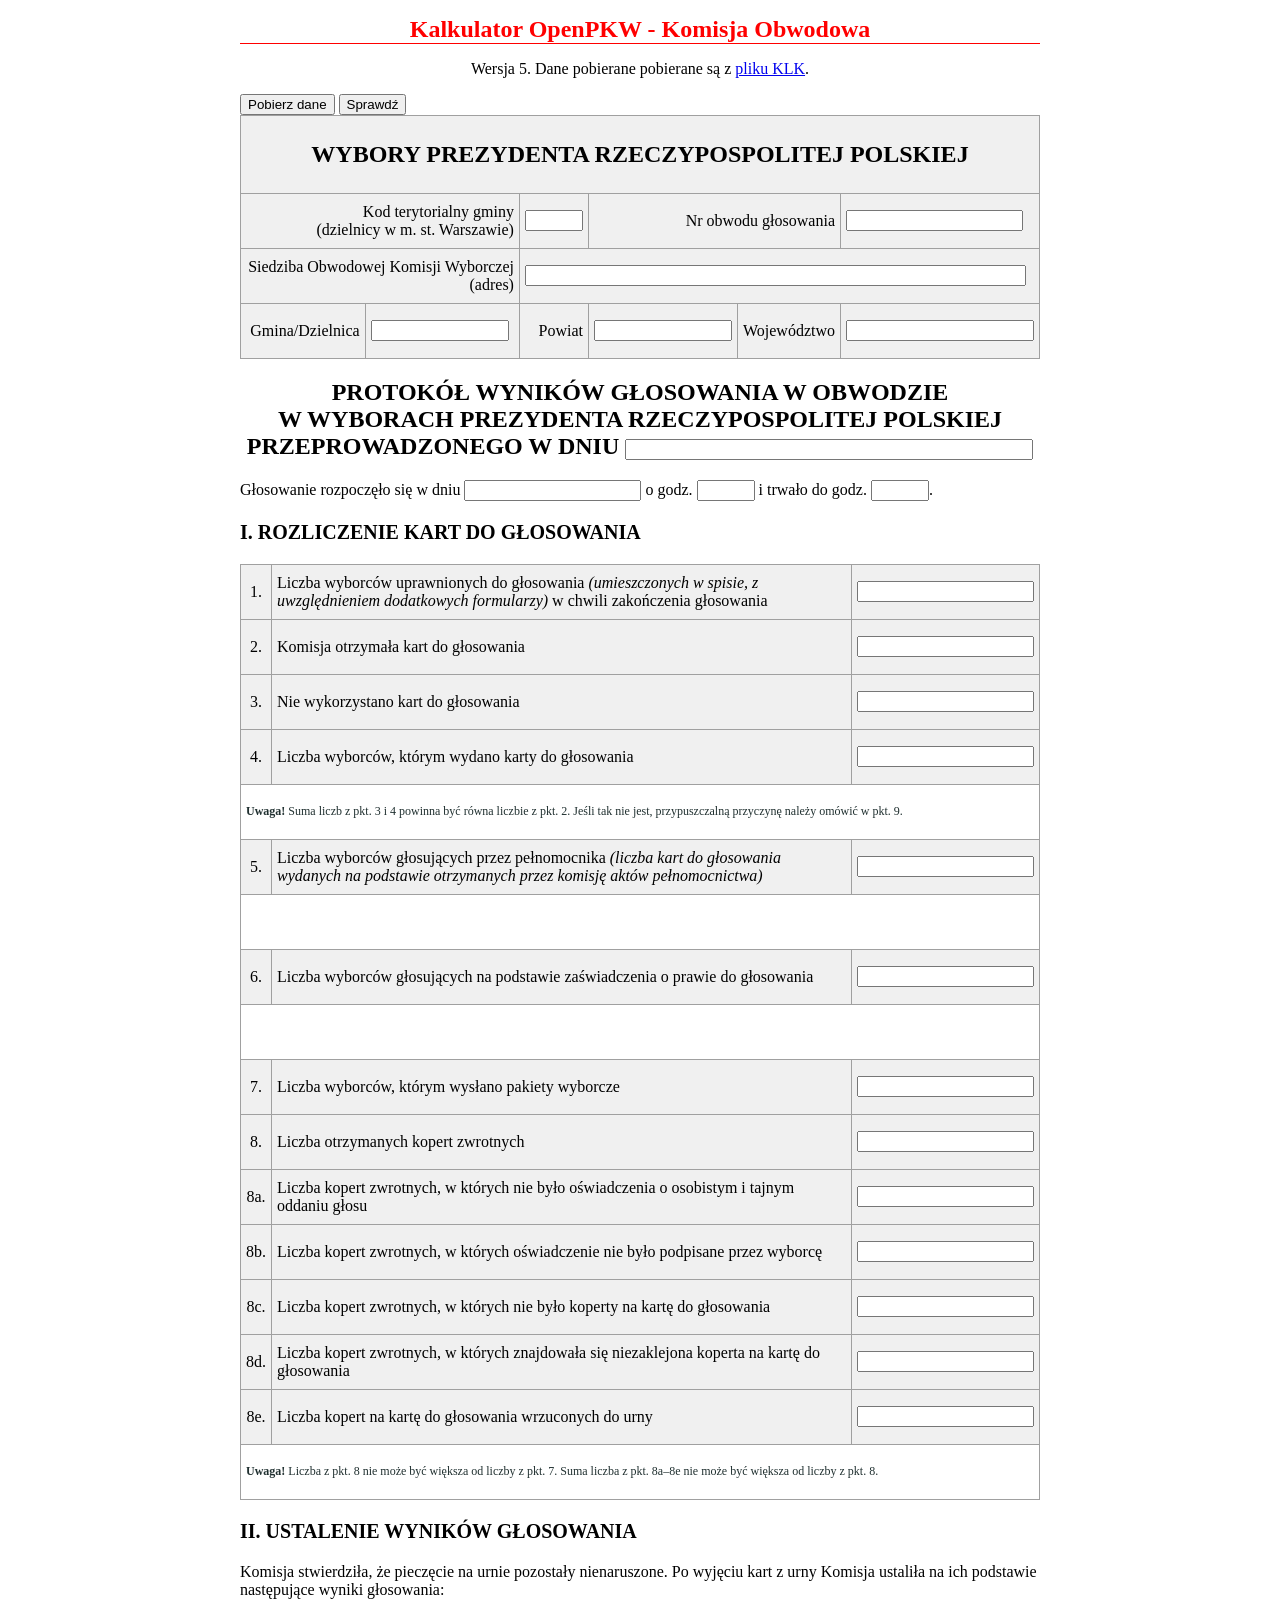
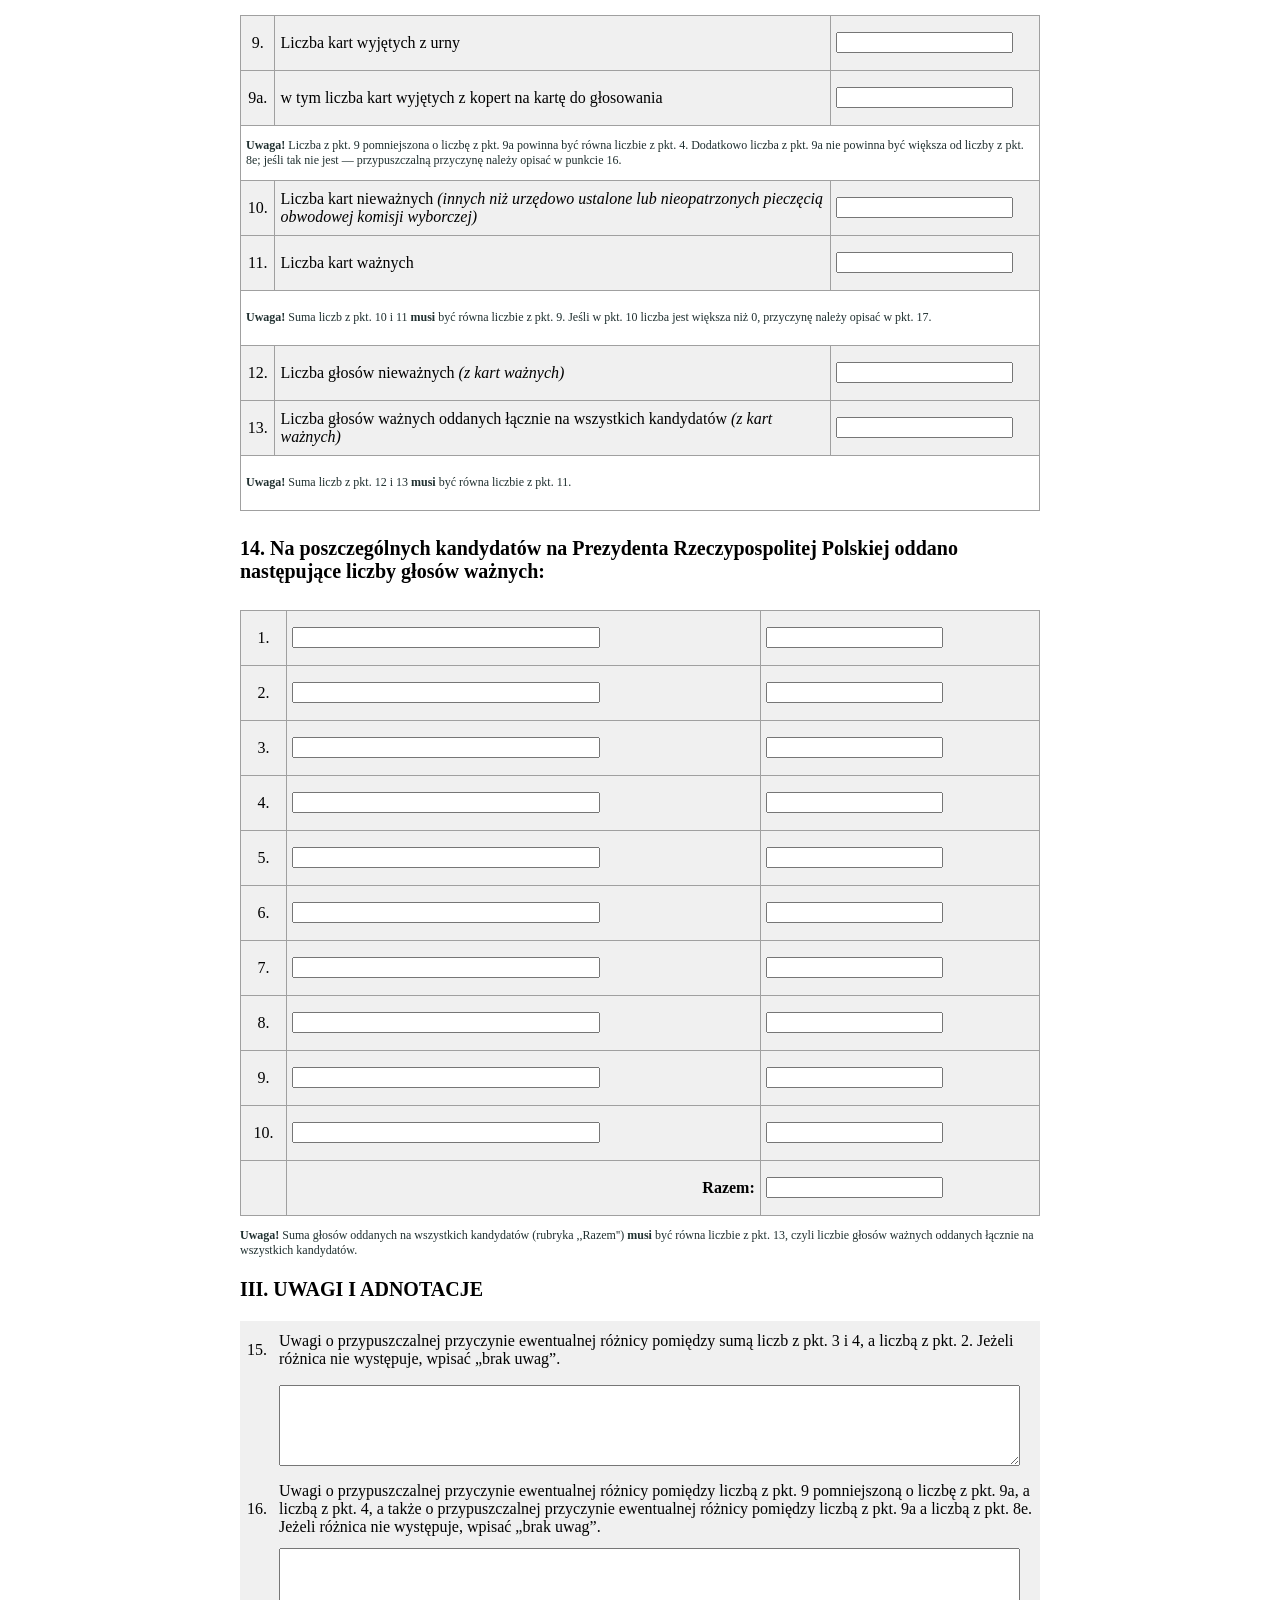
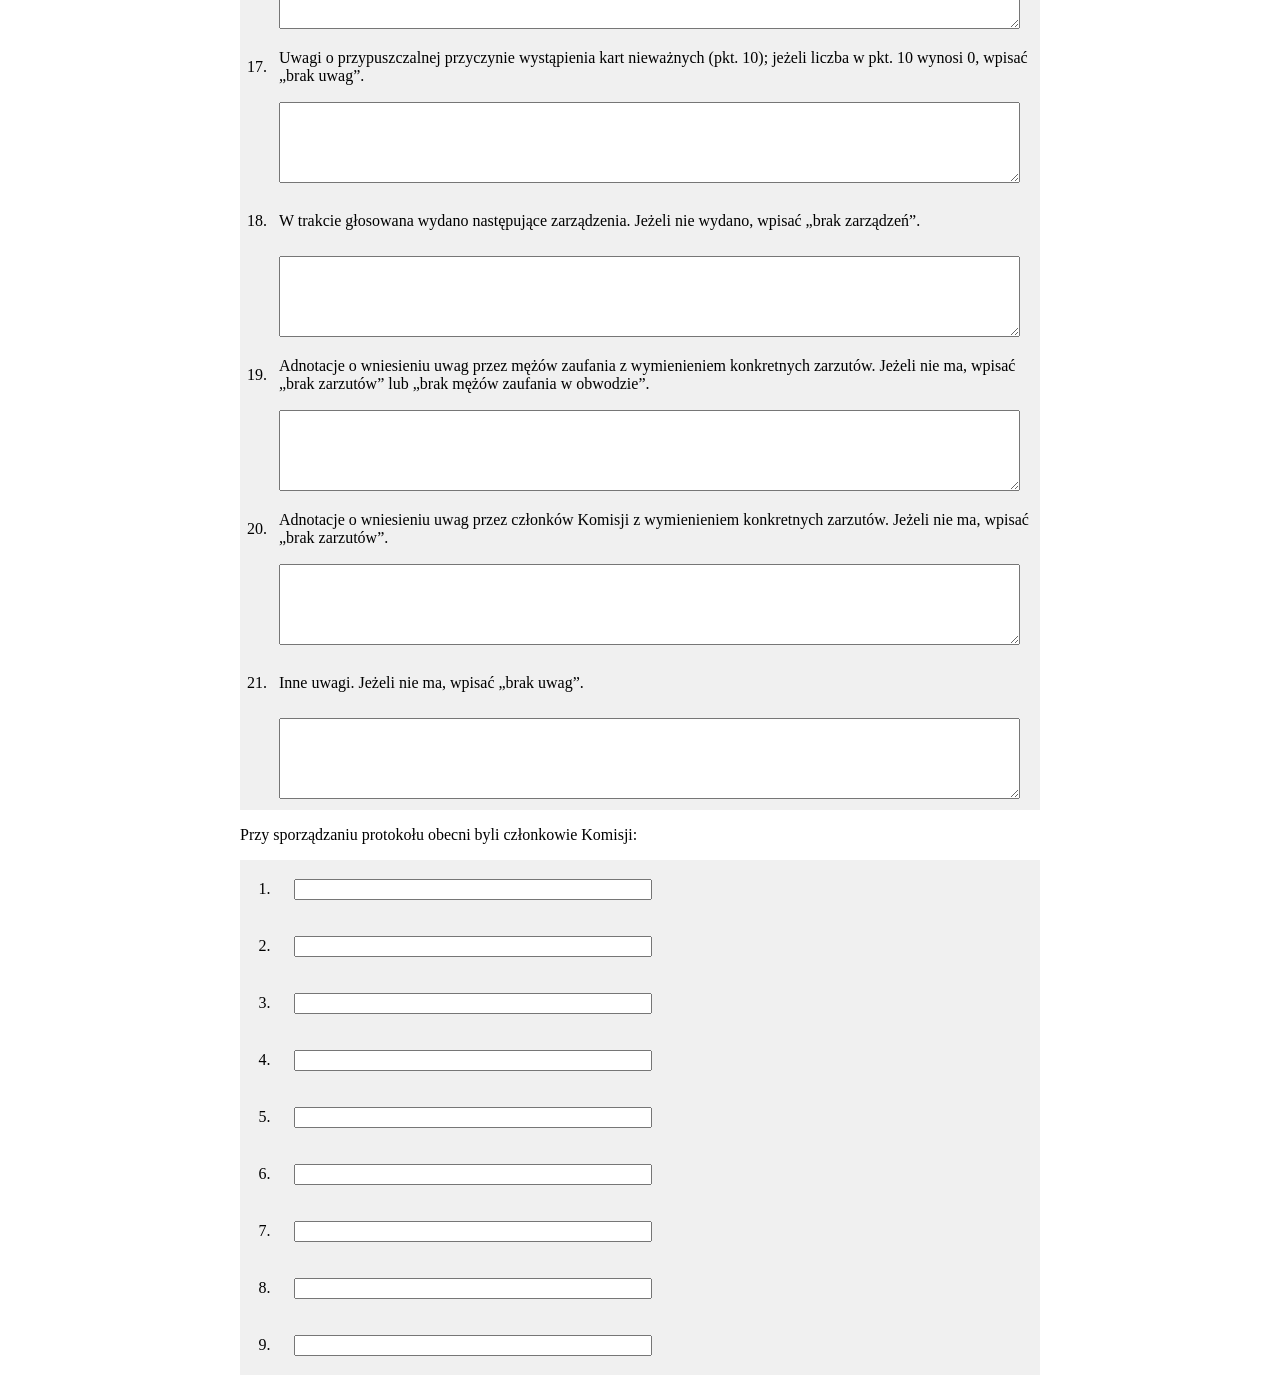
==== poc/src/webapp/src/main/webapp/index.html @ 209ee515 "Nowa wersja formularza, odzwierciedlającego wzór dla wyborów prezydenckich w roku 2015. Plus mały po" ====
﻿<!DOCTYPE html>
<html>
<head>
	<title>Wybory prezydenta Rzeczypospolitej Polskiej</title>
	<link rel="stylesheet" href="styles.css">
	<script src="jscript/jquery-1.11.2.min.js"></script>
	<script src="jscript/Candidate.js"></script>
	<script src="jscript/KlkParser.js"></script>
	<script src="jscript/PollingStationData.js"></script>
	<script src="jscript/ValidationRules.js"></script> 
	<script src="jscript/OpenPKW.js"></script>
</head>
<body>

<form>
	<h1>Kalkulator OpenPKW - Komisja Obwodowa</h1>
	<input type="hidden" id="liczba_wyborcow" value="">
	<p class="info">Wersja 5. Dane pobierane  pobierane są z <a href="106101.xml">pliku KLK</a>.</p>
	<button id="loadDataButton" type="button">Pobierz dane</button>
	<button type="button" onClick="validate()">Sprawdź</button>

	<table class="with_borders">
		<tr>
			<td colspan="6"><h2>Wybory Prezydenta Rzeczypospolitej Polskiej<h2></td>
		</tr>
		<tr>
			<td colspan="2" style="text-align: right">Kod terytorialny gminy<br/>(dzielnicy w m. st. Warszawie)</td>
			<td><input type="text" id="kodGminy" style="width:50px"></input></td>
			<td colspan="2" style="text-align:right">Nr obwodu głosowania</td>
			<td><input type="text" id="nrObwodu"></input></td>
		</tr>
		<tr>
			<td colspan="2" style="text-align: right">Siedziba Obwodowej Komisji Wyborczej (adres)</td>
			<td colspan="4"><input type="text" id="adresOKW" style="width: 493px"></input></td>
		</tr>
		<tr>
			<td style="text-align: right">Gmina/Dzielnica</td>
			<td><input type="text" id="gmina" style="width: 130px"></input></td>
			<td style="text-align: right">Powiat</td>
			<td><input type="text" id="powiat" style="width: 130px"></input></td>
			<td style="text-align: right">Województwo</td>
			<td><input type="text" id="wojewodztwo" style="width: 180px"></input></td>
		</tr>
	</table>

	<h2>Protokół wyników głosowania w obwodzie</br>
		w wyborach Prezydenta Rzeczypospolitej Polskiej</br>
		przeprowadzonego w dniu <input type="text" id="dataGlosowania" style="width: 400px"></input></h2>
	<p>Głosowanie rozpoczęło się w dniu
	<input type="text" id="dzienGlosowania"></input>
	o godz.
	<input type="text" id="godzinaGlosowaniaOd" style="width: 50px"></input>
	i trwało do godz.
	<input type="text" id="godzinaGlosowaniaDo" style="width: 50px"></input>.</p>

	<h3>I. Rozliczenie kart do głosowania</h3>
	<table class="with_borders">
		<tr>
			<td class="lp">1.</td>
			<td>Liczba wyborców uprawnionych do głosowania <i>(umieszczonych w spisie, z uwzględnieniem dodatkowych formularzy)</i> w chwili zakończenia głosowania</td>
			<td><input type="text" id="liczba_1_1"></input></tr>
		</tr>
		<tr>
			<td class="lp">2.</td>
			<td>Komisja otrzymała kart do głosowania</td>
			<td><input type="text" id="liczba_1_2"></input></tr>
		</tr>
		<tr>
			<td class="lp">3.</td>
			<td>Nie wykorzystano kart do głosowania</td>
			<td><input type="text" id="liczba_1_3"></input></tr>
		</tr>
		<tr>
			<td class="lp">4.</td>
			<td>Liczba wyborców, którym wydano karty do głosowania</td>
			<td><input type="text" id="liczba_1_4"></input></tr>
		</tr>
		<tr class="uwaga">
			<td colspan="3" class="uwaga"><b>Uwaga!</b> Suma liczb z pkt. 3 i 4 powinna być równa liczbie z pkt. 2. Jeśli tak nie jest, przypuszczalną przyczynę należy omówić w pkt. 9.</td>
		<tr>
			<td class="lp">5.</td>
			<td>Liczba wyborców głosujących przez pełnomocnika <i>(liczba kart do głosowania wydanych na podstawie otrzymanych przez komisję aktów pełnomocnictwa)</i></td>
			<td><input type="text" id="liczba_1_5"></input></td>
		</tr>
		<tr class="uwaga"><td colspan="3"></td></tr>
		<tr>
			<td class="lp">6.</td>
			<td>Liczba wyborców głosujących na podstawie zaświadczenia o prawie do głosowania</i></td>
			<td><input type="text" id="liczba_1_6"></input></td>
		</tr>
		<tr class="uwaga"><td colspan="3"></td></tr>
		<tr>
			<td class="lp">7.</td>
			<td>Liczba wyborców, którym wysłano pakiety wyborcze</td>
			<td><input type="text" id="liczba_1_7"></input></td>
		</tr>
		<tr>
			<td class="lp">8.</td>
			<td>Liczba otrzymanych kopert zwrotnych</td>
			<td><input type="text" id="liczba_1_8"></input></td>
		</tr>
		<tr>
			<td class="lp">8a.</td>
			<td>Liczba kopert zwrotnych, w których nie było oświadczenia o osobistym i tajnym oddaniu głosu</td>
			<td><input type="text" id="liczba_1_8_a"></input></td>
		</tr>
		<tr>
			<td class="lp">8b.</td>
			<td>Liczba kopert zwrotnych, w których oświadczenie nie było podpisane przez wyborcę</td>
			<td><input type="text" id="liczba_1_8_b"></input></td>
		</tr>
		<tr>
			<td class="lp">8c.</td>
			<td>Liczba kopert zwrotnych, w których nie było koperty na kartę do głosowania</td>
			<td><input type="text" id="liczba_1_8_c"></input></td>
		</tr>
		<tr>
			<td class="lp">8d.</td>
			<td>Liczba kopert zwrotnych, w których znajdowała się niezaklejona koperta na kartę do głosowania</td>
			<td><input type="text" id="liczba_1_8_d"></input></td>
		</tr>
		<tr>
			<td class="lp">8e.</td>
			<td>Liczba kopert na kartę do głosowania wrzuconych do urny</td>
			<td><input type="text" id="liczba_1_8_e"></input></td>
		</tr>
		<tr class="uwaga">
			<td colspan="3"><b>Uwaga!</b> Liczba z pkt. 8 nie może być większa od liczby z pkt. 7. Suma liczba z pkt. 8a–8e nie może być większa od liczby z pkt. 8.
		</tr>
	</table>

	<h3>II. Ustalenie wyników głosowania</h3>
	<p>Komisja stwierdziła, że pieczęcie na urnie pozostały nienaruszone. Po wyjęciu kart z urny Komisja ustaliła na ich podstawie następujące wyniki głosowania:</p>

	<table class="with_borders">
		<tr>
			<td class="lp">9.</td>
			<td>Liczba kart wyjętych z urny</td>
			<td><input type="text" id="liczba_1_9"></input></tr>
		</tr>
		<tr>
			<td class="lp">9a.</td>
			<td>w tym liczba kart wyjętych z kopert na kartę do głosowania</td>
			<td><input type="text" id="liczba_1_9_a"></input></tr>
		</tr>
		<tr class="uwaga">
			<td colspan="3"><b>Uwaga!</b> Liczba z pkt. 9 pomniejszona o liczbę z pkt. 9a powinna być równa liczbie z pkt. 4. Dodatkowo liczba z pkt. 9a nie powinna być większa od liczby z pkt. 8e; jeśli tak nie jest &mdash; przypuszczalną przyczynę należy opisać w punkcie 16.</td>
		</tr>
		<tr>
			<td class="lp">10.</td>
			<td>Liczba kart nieważnych <i>(innych niż urzędowo ustalone lub nieopatrzonych pieczęcią obwodowej komisji wyborczej)</i></td>
			<td><input type="text" id="liczba_1_10"></input></tr>
		</tr>
		<tr>
			<td class="lp">11.</td>
			<td>Liczba kart ważnych</td>
			<td><input type="text" id="liczba_1_11"></input></tr>
		</tr>
		<tr class="uwaga">
			<td colspan="3"><b>Uwaga!</b> Suma liczb z pkt. 10 i 11 <b>musi</b> być równa liczbie z pkt. 9. Jeśli w pkt. 10 liczba jest większa niż 0, przyczynę należy opisać w pkt. 17.</td>
		</tr>
		<tr>
			<td class="lp">12.</td>
			<td>Liczba głosów nieważnych <i>(z kart ważnych)</i></td>
			<td><input type="text" id="liczba_1_12"></input></tr>
		</tr>
		<tr>
			<td class="lp">13.</td>
			<td>Liczba głosów ważnych oddanych łącznie na wszystkich kandydatów <i>(z kart ważnych)</i></td>
			<td><input type="text" id="liczba_1_13"></input></tr>
		</tr>
		<tr class="uwaga">
			<td colspan="3"><b>Uwaga!</b> Suma liczb z pkt. 12 i 13 <b>musi</b> być równa liczbie z pkt. 11.</td>
		</tr>
	</table>		

	<h4>14. Na poszczególnych kandydatów na Prezydenta Rzeczypospolitej Polskiej oddano następujące liczby głosów ważnych:</h4>
	<table class="with_borders">
		<tr>
			<td class="lp">1.</td>
			<td><input type="text" id="kandydat_1_imiona_i_nazwisko" style="width: 300px"></input></td>
			<td><input type="text" id="kandydat_1_liczba_glosow_waznych"></input></tr>
		</tr>
		<tr>
			<td class="lp">2.</td>
			<td><input type="text" id="kandydat_2_imiona_i_nazwisko" style="width: 300px"></input></td>
			<td><input type="text" id="kandydat_2_liczba_glosow_waznych"></input></tr>
		</tr>
		<tr>
			<td class="lp">3.</td>
			<td><input type="text" id="kandydat_3_imiona_i_nazwisko" style="width: 300px"></input></td>
			<td><input type="text" id="kandydat_3_liczba_glosow_waznych"></input></tr>
		</tr>
		<tr>
			<td class="lp">4.</td>
			<td><input type="text" id="kandydat_4_imiona_i_nazwisko" style="width: 300px"></input></td>
			<td><input type="text" id="kandydat_4_liczba_glosow_waznych"></input></tr>
		</tr>
		<tr>
			<td class="lp">5.</td>
			<td><input type="text" id="kandydat_5_imiona_i_nazwisko" style="width: 300px"></input></td>
			<td><input type="text" id="kandydat_5_liczba_glosow_waznych"></input></tr>
		</tr>
		<tr>
			<td class="lp">6.</td>
			<td><input type="text" id="kandydat_6_imiona_i_nazwisko" style="width: 300px"></input></td>
			<td><input type="text" id="kandydat_6_liczba_glosow_waznych"></input></tr>
		</tr>
		<tr>
			<td class="lp">7.</td>
			<td><input type="text" id="kandydat_7_imiona_i_nazwisko" style="width: 300px"></input></td>
			<td><input type="text" id="kandydat_7_liczba_glosow_waznych"></input></tr>
		</tr>
		<tr>
			<td class="lp">8.</td>
			<td><input type="text" id="kandydat_8_imiona_i_nazwisko" style="width: 300px"></input></td>
			<td><input type="text" id="kandydat_8_liczba_glosow_waznych"></input></tr>
		</tr>
		<tr>
			<td class="lp">9.</td>
			<td><input type="text" id="kandydat_9_imiona_i_nazwisko" style="width: 300px"></input></td>
			<td><input type="text" id="kandydat_9_liczba_glosow_waznych"></input></tr>
		</tr>
		<tr>
			<td class="lp">10.</td>
			<td><input type="text" id="kandydat_10_imiona_i_nazwisko" style="width: 300px"></input></td>
			<td><input type="text" id="kandydat_10_liczba_glosow_waznych"></input></tr>
		</tr>
		<tr>
			<td>&nbsp;</td>
			<td style="text-align: right"><b>Razem:</b></td>
			<td><input type="text" id="suma_glosow_waznych"></input></tr>
		</tr>
	</table>	

	<p class="uwaga"><b>Uwaga!</b> Suma głosów oddanych na wszystkich kandydatów (rubryka ,,Razem'') <b>musi</b> być równa liczbie z pkt. 13, czyli liczbie głosów ważnych oddanych łącznie na wszystkich kandydatów.</p>

	<h3>III. Uwagi i adnotacje</h3>

	<table>
		<tr>
			<td>15.</td>
			<td>Uwagi o przypuszczalnej przyczynie ewentualnej różnicy pomiędzy sumą liczb z pkt. 3 i 4, a liczbą z pkt. 2. Jeżeli różnica nie występuje, wpisać &#8222;brak uwag&#8221;.</td>
		</tr>
		<tr>
			<td>&nbsp;</td>
			<td><textarea id="uwagi_15" rows="5" cols="90"></textarea>
		</tr>

		<tr>
			<td>16.</td>
			<td>Uwagi o przypuszczalnej przyczynie ewentualnej różnicy pomiędzy liczbą z pkt. 9 pomniejszoną o liczbę z pkt. 9a, a liczbą z pkt. 4, a także o przypuszczalnej przyczynie ewentualnej różnicy pomiędzy liczbą z pkt. 9a a liczbą z pkt. 8e. Jeżeli różnica nie występuje, wpisać &#8222;brak uwag&#8221;.</td>
		</tr>
		<tr>
			<td>&nbsp;</td>
			<td><textarea id="uwagi_16" rows="5" cols="90"></textarea>
		</tr>

		<tr>
			<td>17.</td>
			<td>Uwagi o przypuszczalnej przyczynie wystąpienia kart nieważnych (pkt. 10); jeżeli liczba w pkt. 10 wynosi 0, wpisać &#8222;brak uwag&#8221;.</td>
		</tr>
		<tr>
			<td>&nbsp;</td>
			<td><textarea id="uwagi_17" rows="5" cols="90"></textarea>
		</tr>

		<tr>
			<td>18.</td>
			<td>W trakcie głosowana wydano następujące zarządzenia. Jeżeli nie wydano, wpisać &#8222;brak zarządzeń&#8221;.</td>
		</tr>
		<tr>
			<td>&nbsp;</td>
			<td><textarea id="uwagi_18" rows="5" cols="90"></textarea>
		</tr>
		<tr>
			<td>19.</td>
			<td>Adnotacje o wniesieniu uwag przez mężów zaufania z wymienieniem konkretnych zarzutów. Jeżeli nie ma, wpisać &#8222;brak zarzutów&#8221; lub &#8222;brak mężów zaufania w obwodzie&#8221;.</td>
		</tr>
		<tr>
			<td>&nbsp;</td>
			<td><textarea id="uwagi_19" rows="5" cols="90"></textarea>
		</tr>
		<tr>
			<td>20.</td>
			<td>Adnotacje o wniesieniu uwag przez członków Komisji z wymienieniem konkretnych zarzutów. Jeżeli nie ma, wpisać &#8222;brak zarzutów&#8221;.</td>
		</tr>
		<tr>
			<td>&nbsp;</td>
			<td><textarea id="uwagi_20" rows="5" cols="90"></textarea>
		</tr>
		<tr>
			<td>21.</td>
			<td>Inne uwagi. Jeżeli nie ma, wpisać &#8222;brak uwag&#8221;.</td>
		</tr>
		<tr>
			<td>&nbsp;</td>
			<td><textarea id="uwagi_21" rows="5" cols="90"></textarea>
		</tr>
	</table>

	<p>Przy sporządzaniu protokołu obecni byli członkowie Komisji:</p>

	<table class="without_borders">
		<tr>
			<td class="lp">1.</td>
			<td><input type="input" label="czlonek_01" style="width: 350px"></input></td>
		</tr>
		<tr>
			<td class="lp">2.</td>
			<td><input type="input" label="czlonek_02" style="width: 350px"></input></td>
		</tr>
		<tr>
			<td class="lp">3.</td>
			<td><input type="input" label="czlonek_03" style="width: 350px"></input></td>
		</tr>
		<tr>
			<td class="lp">4.</td>
			<td><input type="input" label="czlonek_04" style="width: 350px"></input></td>
		</tr>
		<tr>
			<td class="lp">5.</td>
			<td><input type="input" label="czlonek_05" style="width: 350px"></input></td>
		</tr>
		<tr>
			<td class="lp">6.</td>
			<td><input type="input" label="czlonek_06" style="width: 350px"></input></td>
		</tr>
		<tr>
			<td class="lp">7.</td>
			<td><input type="input" label="czlonek_07" style="width: 350px"></input></td>
		</tr>
		<tr>
			<td class="lp">8.</td>
			<td><input type="input" label="czlonek_08" style="width: 350px"></input></td>
		</tr>
		<tr>
			<td class="lp">9.</td>
			<td><input type="input" label="czlonek_09" style="width: 350px"></input></td>
		</tr>
	</table>
</form>

</body>
</html>
---- poc/src/webapp/src/main/webapp/styles.css ----
body {
	font-size: 16px;
	margin-left: auto;
	margin-right: auto;
}

h1 {
	color: red;
	text-align: center;
	font-size: 24px;
	border-bottom: 1px solid red;
}

h2 {
	text-align: center;	
	font-size: 24px;
	text-transform: uppercase;
}

h3 {
	font-size: 20px;
	text-transform: uppercase;
}

h4 {
	font-size: 20px;
	font-weight: bold;
}

fieldset {
	margin-top: 20px;
	border: 1px solid #c0c0c0;
	background-color: #e0e0e0;
}

legend {
	font-size: 14pt;
	color: #404040;
}

body {
	width: 800px;
}

.uwaga {
	color: #203030;
	font-size: 12px;
}

input {
	color: blue;
}

textarea {
	color: blue;
}

table {
	width: 100%;
	background-color: #f0f0f0;
}

.with_borders {
	border: 1px solid #a0a0a0;
	border-collapse: collapse;
}

tr {
	height: 55px;
}

table.with_borders tr {
	border: 1px solid #a0a0a0;
}

tr.uwaga {
	border: none;
	background-color: white;
}

td {
	padding: 5px;
}

table.with_borders td {
	border: 1px solid #a0a0a0;
}

.lp {
	text-align: center;
}

.info {
	text-align: center;
}
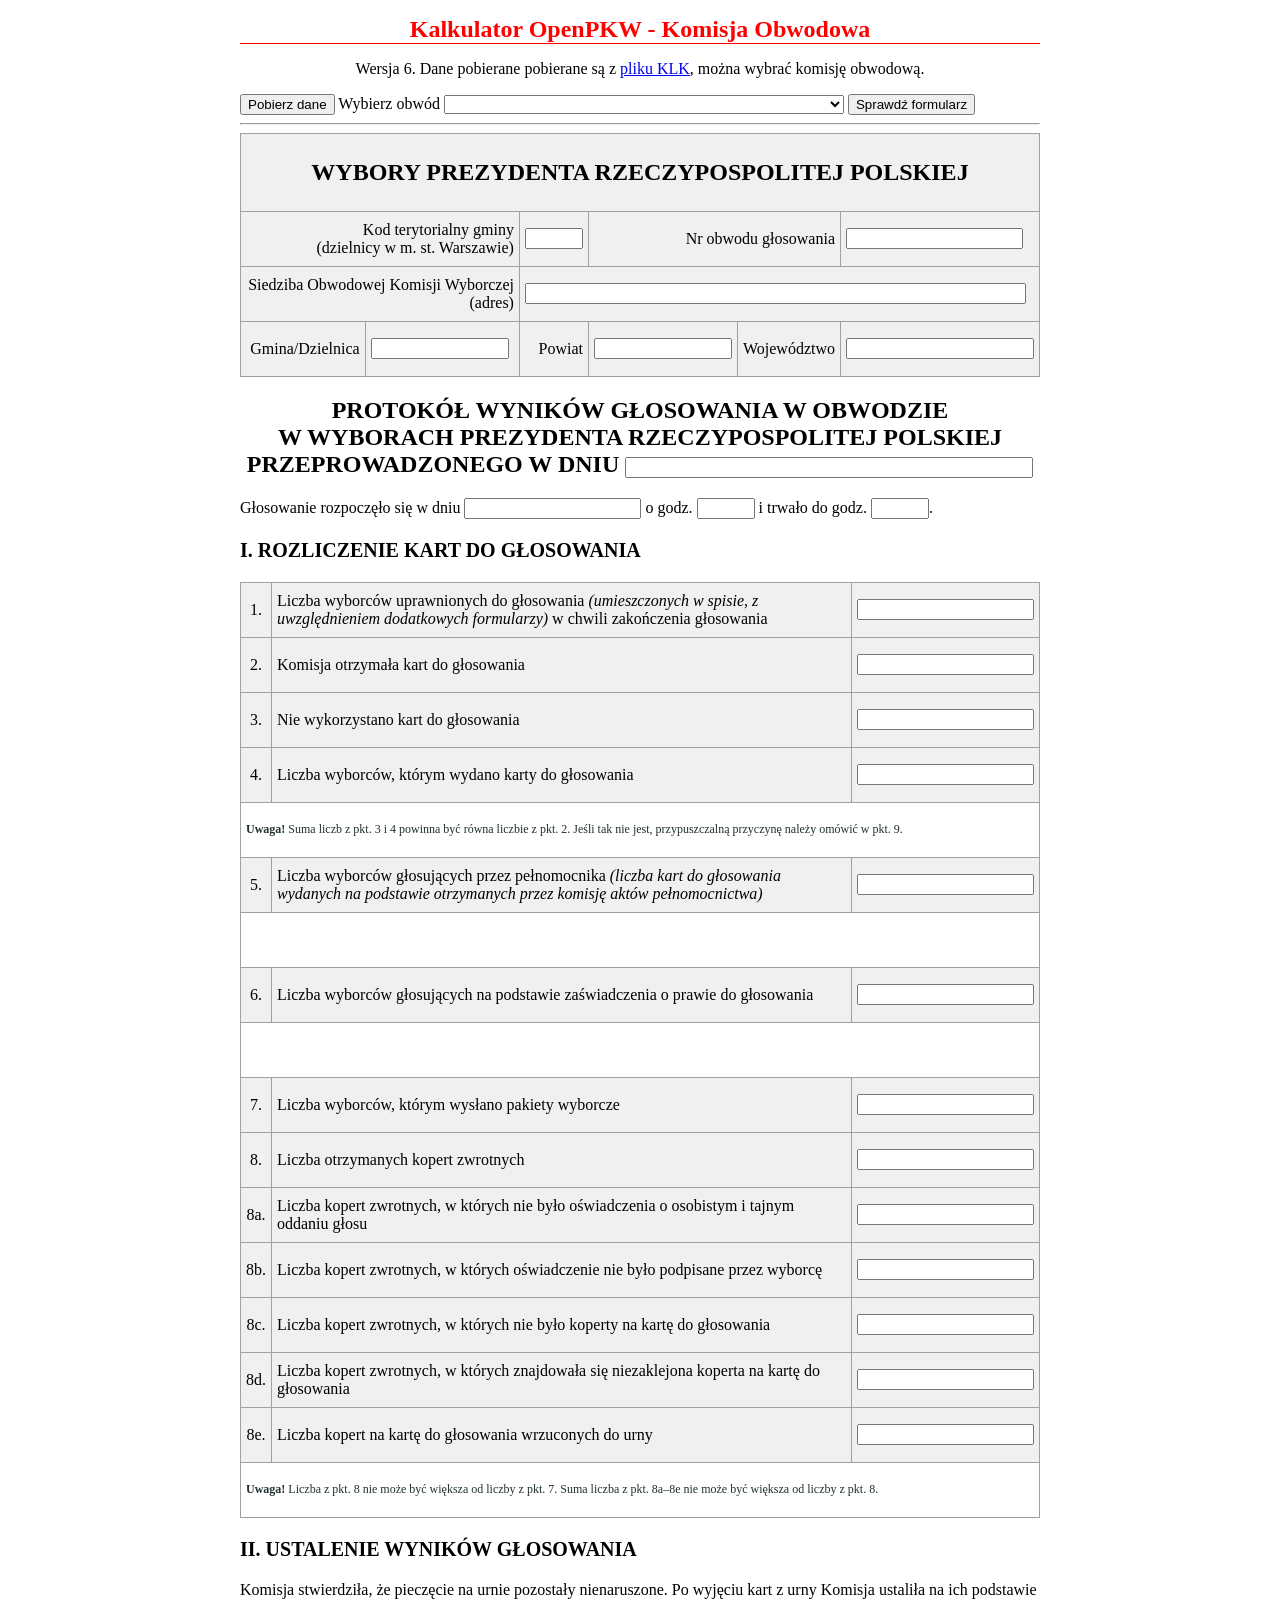
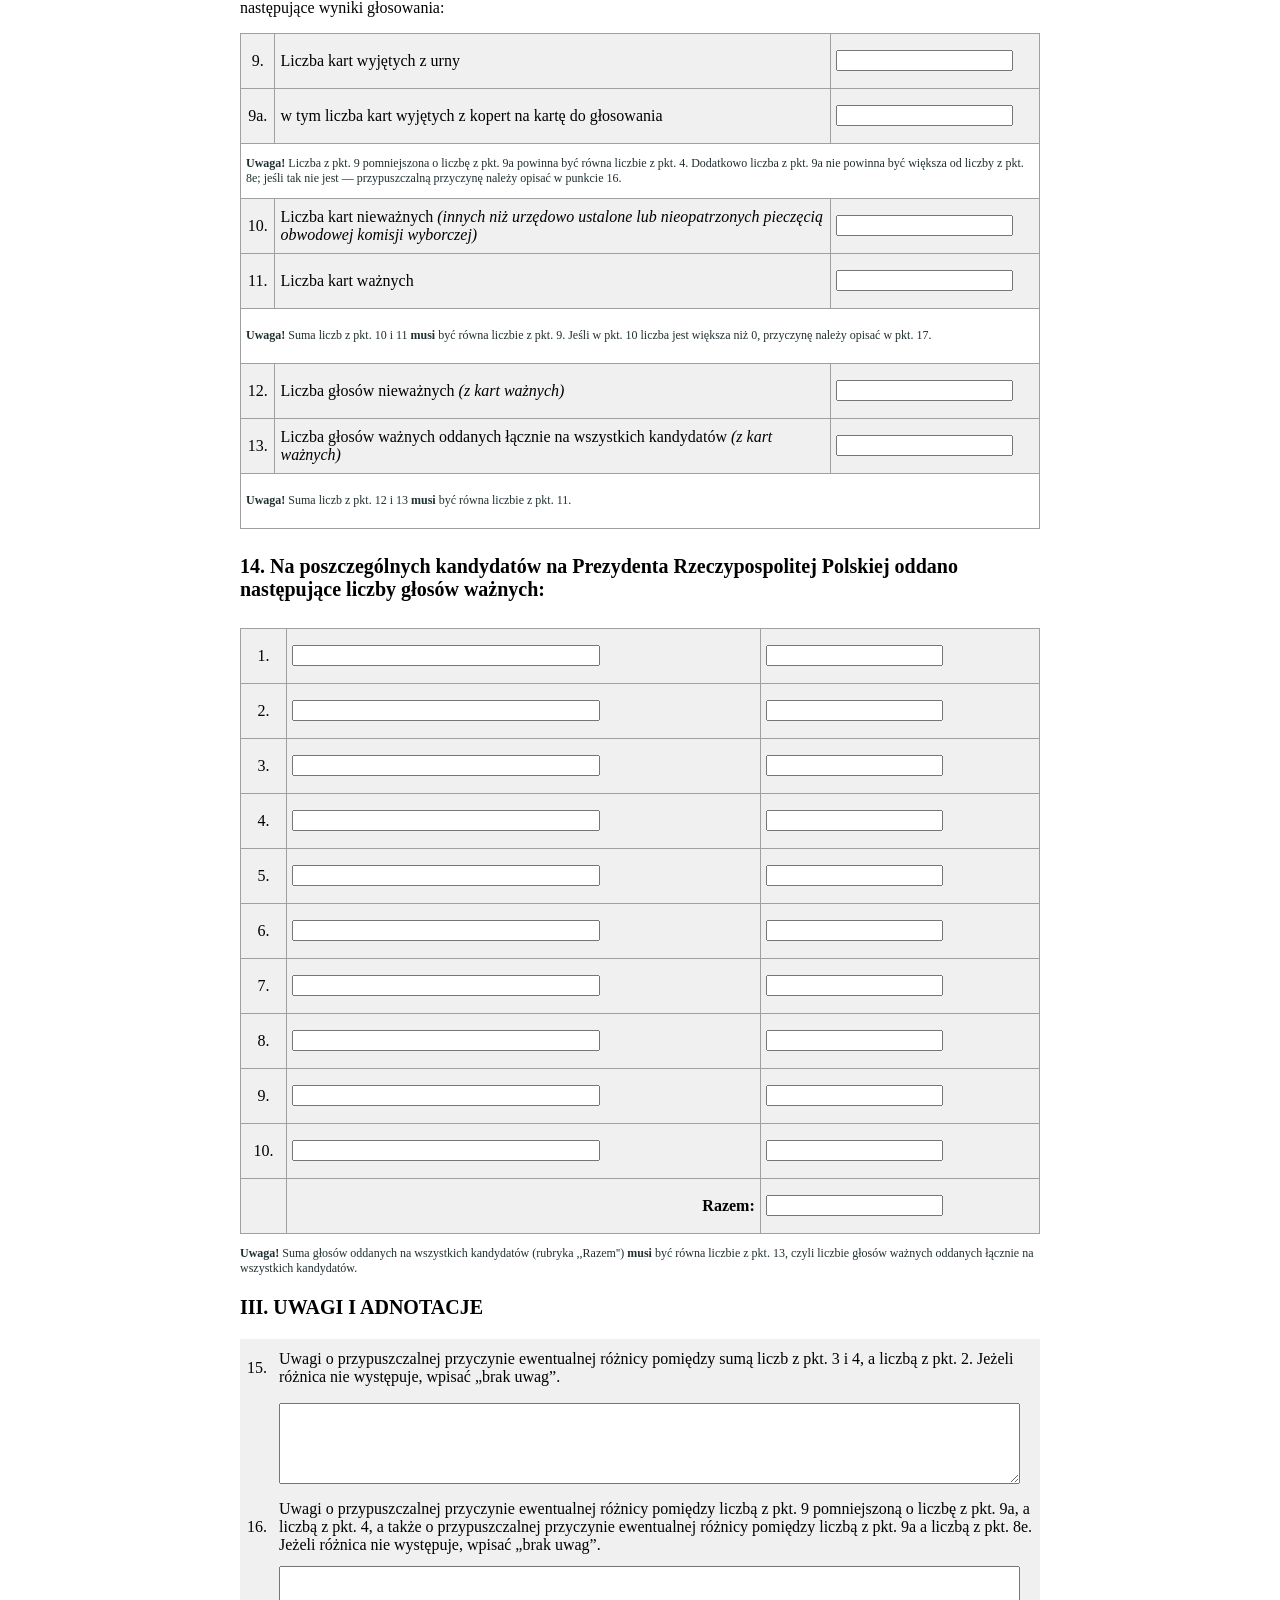
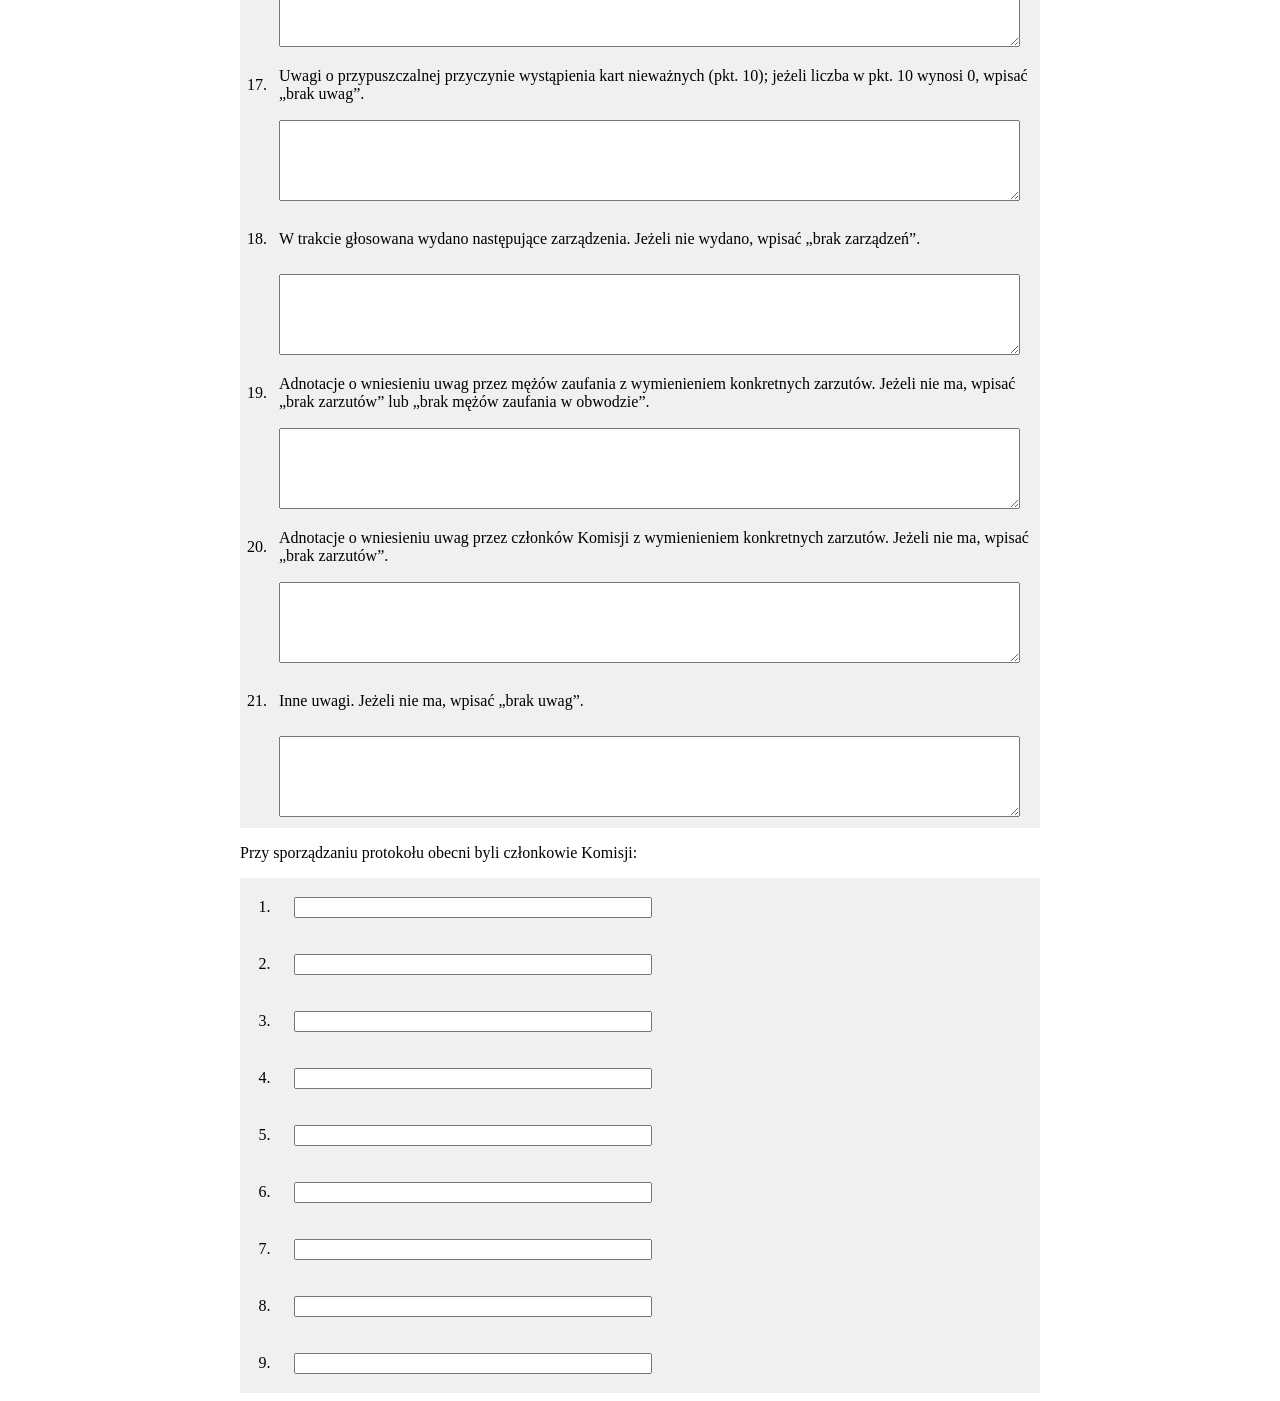
==== commit d898e035: "Formularz umożliwia wybór komisji obwodowej" ====
--- a/poc/src/webapp/src/main/webapp/index.html
+++ b/poc/src/webapp/src/main/webapp/index.html
@@ -1,4 +1,5 @@
 ﻿<!DOCTYPE html>
+<meta charset="UTF-8"> 
 <html>
 <head>
 	<title>Wybory prezydenta Rzeczypospolitej Polskiej</title>
@@ -15,114 +16,118 @@
 <form>
 	<h1>Kalkulator OpenPKW - Komisja Obwodowa</h1>
 	<input type="hidden" id="liczba_wyborcow" value="">
-	<p class="info">Wersja 5. Dane pobierane  pobierane są z <a href="106101.xml">pliku KLK</a>.</p>
+	<p class="info">Wersja 6. Dane pobierane  pobierane są z <a href="106101.xml">pliku KLK</a>, można wybrać komisję obwodową.</p>
 	<button id="loadDataButton" type="button">Pobierz dane</button>
-	<button type="button" onClick="validate()">Sprawdź</button>
+	<label for="wyborOKW">Wybierz obwód</label>
+	<select id="wyborOKW" style="width: 400px"></select>
+	<button type="button" onClick="validate()">Sprawdź formularz</button>
+	<hr>
 
 	<table class="with_borders">
 		<tr>
-			<td colspan="6"><h2>Wybory Prezydenta Rzeczypospolitej Polskiej<h2></td>
+			<td colspan="6"><h2>Wybory Prezydenta Rzeczypospolitej Polskiej</h2></td>
 		</tr>
 		<tr>
 			<td colspan="2" style="text-align: right">Kod terytorialny gminy<br/>(dzielnicy w m. st. Warszawie)</td>
-			<td><input type="text" id="kodGminy" style="width:50px"></input></td>
+			<td><input type="text" id="kodGminy" style="width:50px"></td>
 			<td colspan="2" style="text-align:right">Nr obwodu głosowania</td>
-			<td><input type="text" id="nrObwodu"></input></td>
+			<td><input type="text" id="nrObwodu"></td>
 		</tr>
 		<tr>
 			<td colspan="2" style="text-align: right">Siedziba Obwodowej Komisji Wyborczej (adres)</td>
-			<td colspan="4"><input type="text" id="adresOKW" style="width: 493px"></input></td>
+			<td colspan="4"><input type="text" id="adresOKW" style="width: 493px"></td>
+			</td>
 		</tr>
 		<tr>
 			<td style="text-align: right">Gmina/Dzielnica</td>
-			<td><input type="text" id="gmina" style="width: 130px"></input></td>
+			<td><input type="text" id="gmina" style="width: 130px"></td>
 			<td style="text-align: right">Powiat</td>
-			<td><input type="text" id="powiat" style="width: 130px"></input></td>
+			<td><input type="text" id="powiat" style="width: 130px"></td>
 			<td style="text-align: right">Województwo</td>
-			<td><input type="text" id="wojewodztwo" style="width: 180px"></input></td>
+			<td><input type="text" id="wojewodztwo" style="width: 180px"></td>
 		</tr>
 	</table>
 
 	<h2>Protokół wyników głosowania w obwodzie</br>
 		w wyborach Prezydenta Rzeczypospolitej Polskiej</br>
-		przeprowadzonego w dniu <input type="text" id="dataGlosowania" style="width: 400px"></input></h2>
+		przeprowadzonego w dniu <input type="text" id="dataGlosowania" style="width: 400px"></h2>
 	<p>Głosowanie rozpoczęło się w dniu
-	<input type="text" id="dzienGlosowania"></input>
+	<input type="text" id="dzienGlosowania">
 	o godz.
-	<input type="text" id="godzinaGlosowaniaOd" style="width: 50px"></input>
+	<input type="text" id="godzinaGlosowaniaOd" style="width: 50px">
 	i trwało do godz.
-	<input type="text" id="godzinaGlosowaniaDo" style="width: 50px"></input>.</p>
+	<input type="text" id="godzinaGlosowaniaDo" style="width: 50px">.</p>
 
 	<h3>I. Rozliczenie kart do głosowania</h3>
 	<table class="with_borders">
 		<tr>
 			<td class="lp">1.</td>
 			<td>Liczba wyborców uprawnionych do głosowania <i>(umieszczonych w spisie, z uwzględnieniem dodatkowych formularzy)</i> w chwili zakończenia głosowania</td>
-			<td><input type="text" id="liczba_1_1"></input></tr>
+			<td><input type="text" id="liczba_1_1"></td>
 		</tr>
 		<tr>
 			<td class="lp">2.</td>
 			<td>Komisja otrzymała kart do głosowania</td>
-			<td><input type="text" id="liczba_1_2"></input></tr>
+			<td><input type="text" id="liczba_1_2"></td>
 		</tr>
 		<tr>
 			<td class="lp">3.</td>
 			<td>Nie wykorzystano kart do głosowania</td>
-			<td><input type="text" id="liczba_1_3"></input></tr>
+			<td><input type="text" id="liczba_1_3"></td>
 		</tr>
 		<tr>
 			<td class="lp">4.</td>
 			<td>Liczba wyborców, którym wydano karty do głosowania</td>
-			<td><input type="text" id="liczba_1_4"></input></tr>
+			<td><input type="text" id="liczba_1_4"></td>
 		</tr>
 		<tr class="uwaga">
 			<td colspan="3" class="uwaga"><b>Uwaga!</b> Suma liczb z pkt. 3 i 4 powinna być równa liczbie z pkt. 2. Jeśli tak nie jest, przypuszczalną przyczynę należy omówić w pkt. 9.</td>
 		<tr>
 			<td class="lp">5.</td>
 			<td>Liczba wyborców głosujących przez pełnomocnika <i>(liczba kart do głosowania wydanych na podstawie otrzymanych przez komisję aktów pełnomocnictwa)</i></td>
-			<td><input type="text" id="liczba_1_5"></input></td>
+			<td><input type="text" id="liczba_1_5"></td>
 		</tr>
 		<tr class="uwaga"><td colspan="3"></td></tr>
 		<tr>
 			<td class="lp">6.</td>
 			<td>Liczba wyborców głosujących na podstawie zaświadczenia o prawie do głosowania</i></td>
-			<td><input type="text" id="liczba_1_6"></input></td>
+			<td><input type="text" id="liczba_1_6"></td>
 		</tr>
 		<tr class="uwaga"><td colspan="3"></td></tr>
 		<tr>
 			<td class="lp">7.</td>
 			<td>Liczba wyborców, którym wysłano pakiety wyborcze</td>
-			<td><input type="text" id="liczba_1_7"></input></td>
+			<td><input type="text" id="liczba_1_7"></td>
 		</tr>
 		<tr>
 			<td class="lp">8.</td>
 			<td>Liczba otrzymanych kopert zwrotnych</td>
-			<td><input type="text" id="liczba_1_8"></input></td>
+			<td><input type="text" id="liczba_1_8"></td>
 		</tr>
 		<tr>
 			<td class="lp">8a.</td>
 			<td>Liczba kopert zwrotnych, w których nie było oświadczenia o osobistym i tajnym oddaniu głosu</td>
-			<td><input type="text" id="liczba_1_8_a"></input></td>
+			<td><input type="text" id="liczba_1_8_a"></td>
 		</tr>
 		<tr>
 			<td class="lp">8b.</td>
 			<td>Liczba kopert zwrotnych, w których oświadczenie nie było podpisane przez wyborcę</td>
-			<td><input type="text" id="liczba_1_8_b"></input></td>
+			<td><input type="text" id="liczba_1_8_b"></td>
 		</tr>
 		<tr>
 			<td class="lp">8c.</td>
 			<td>Liczba kopert zwrotnych, w których nie było koperty na kartę do głosowania</td>
-			<td><input type="text" id="liczba_1_8_c"></input></td>
+			<td><input type="text" id="liczba_1_8_c"></td>
 		</tr>
 		<tr>
 			<td class="lp">8d.</td>
 			<td>Liczba kopert zwrotnych, w których znajdowała się niezaklejona koperta na kartę do głosowania</td>
-			<td><input type="text" id="liczba_1_8_d"></input></td>
+			<td><input type="text" id="liczba_1_8_d"></td>
 		</tr>
 		<tr>
 			<td class="lp">8e.</td>
 			<td>Liczba kopert na kartę do głosowania wrzuconych do urny</td>
-			<td><input type="text" id="liczba_1_8_e"></input></td>
+			<td><input type="text" id="liczba_1_8_e"></td>
 		</tr>
 		<tr class="uwaga">
 			<td colspan="3"><b>Uwaga!</b> Liczba z pkt. 8 nie może być większa od liczby z pkt. 7. Suma liczba z pkt. 8a–8e nie może być większa od liczby z pkt. 8.
@@ -136,12 +141,12 @@
 		<tr>
 			<td class="lp">9.</td>
 			<td>Liczba kart wyjętych z urny</td>
-			<td><input type="text" id="liczba_1_9"></input></tr>
+			<td><input type="text" id="liczba_1_9"></td>
 		</tr>
 		<tr>
 			<td class="lp">9a.</td>
 			<td>w tym liczba kart wyjętych z kopert na kartę do głosowania</td>
-			<td><input type="text" id="liczba_1_9_a"></input></tr>
+			<td><input type="text" id="liczba_1_9_a"></tr>
 		</tr>
 		<tr class="uwaga">
 			<td colspan="3"><b>Uwaga!</b> Liczba z pkt. 9 pomniejszona o liczbę z pkt. 9a powinna być równa liczbie z pkt. 4. Dodatkowo liczba z pkt. 9a nie powinna być większa od liczby z pkt. 8e; jeśli tak nie jest &mdash; przypuszczalną przyczynę należy opisać w punkcie 16.</td>
@@ -149,12 +154,12 @@
 		<tr>
 			<td class="lp">10.</td>
 			<td>Liczba kart nieważnych <i>(innych niż urzędowo ustalone lub nieopatrzonych pieczęcią obwodowej komisji wyborczej)</i></td>
-			<td><input type="text" id="liczba_1_10"></input></tr>
+			<td><input type="text" id="liczba_1_10"></tr>
 		</tr>
 		<tr>
 			<td class="lp">11.</td>
 			<td>Liczba kart ważnych</td>
-			<td><input type="text" id="liczba_1_11"></input></tr>
+			<td><input type="text" id="liczba_1_11"></tr>
 		</tr>
 		<tr class="uwaga">
 			<td colspan="3"><b>Uwaga!</b> Suma liczb z pkt. 10 i 11 <b>musi</b> być równa liczbie z pkt. 9. Jeśli w pkt. 10 liczba jest większa niż 0, przyczynę należy opisać w pkt. 17.</td>
@@ -162,12 +167,12 @@
 		<tr>
 			<td class="lp">12.</td>
 			<td>Liczba głosów nieważnych <i>(z kart ważnych)</i></td>
-			<td><input type="text" id="liczba_1_12"></input></tr>
+			<td><input type="text" id="liczba_1_12"></tr>
 		</tr>
 		<tr>
 			<td class="lp">13.</td>
 			<td>Liczba głosów ważnych oddanych łącznie na wszystkich kandydatów <i>(z kart ważnych)</i></td>
-			<td><input type="text" id="liczba_1_13"></input></tr>
+			<td><input type="text" id="liczba_1_13"></tr>
 		</tr>
 		<tr class="uwaga">
 			<td colspan="3"><b>Uwaga!</b> Suma liczb z pkt. 12 i 13 <b>musi</b> być równa liczbie z pkt. 11.</td>
@@ -178,58 +183,58 @@
 	<table class="with_borders">
 		<tr>
 			<td class="lp">1.</td>
-			<td><input type="text" id="kandydat_1_imiona_i_nazwisko" style="width: 300px"></input></td>
-			<td><input type="text" id="kandydat_1_liczba_glosow_waznych"></input></tr>
+			<td><input type="text" id="kandydat_1_imiona_i_nazwisko" style="width: 300px"></td>
+			<td><input type="text" id="kandydat_1_liczba_glosow_waznych"></tr>
 		</tr>
 		<tr>
 			<td class="lp">2.</td>
-			<td><input type="text" id="kandydat_2_imiona_i_nazwisko" style="width: 300px"></input></td>
-			<td><input type="text" id="kandydat_2_liczba_glosow_waznych"></input></tr>
+			<td><input type="text" id="kandydat_2_imiona_i_nazwisko" style="width: 300px"></td>
+			<td><input type="text" id="kandydat_2_liczba_glosow_waznych"></tr>
 		</tr>
 		<tr>
 			<td class="lp">3.</td>
-			<td><input type="text" id="kandydat_3_imiona_i_nazwisko" style="width: 300px"></input></td>
-			<td><input type="text" id="kandydat_3_liczba_glosow_waznych"></input></tr>
+			<td><input type="text" id="kandydat_3_imiona_i_nazwisko" style="width: 300px"></td>
+			<td><input type="text" id="kandydat_3_liczba_glosow_waznych"></tr>
 		</tr>
 		<tr>
 			<td class="lp">4.</td>
-			<td><input type="text" id="kandydat_4_imiona_i_nazwisko" style="width: 300px"></input></td>
-			<td><input type="text" id="kandydat_4_liczba_glosow_waznych"></input></tr>
+			<td><input type="text" id="kandydat_4_imiona_i_nazwisko" style="width: 300px"></td>
+			<td><input type="text" id="kandydat_4_liczba_glosow_waznych"></tr>
 		</tr>
 		<tr>
 			<td class="lp">5.</td>
-			<td><input type="text" id="kandydat_5_imiona_i_nazwisko" style="width: 300px"></input></td>
-			<td><input type="text" id="kandydat_5_liczba_glosow_waznych"></input></tr>
+			<td><input type="text" id="kandydat_5_imiona_i_nazwisko" style="width: 300px"></td>
+			<td><input type="text" id="kandydat_5_liczba_glosow_waznych"></tr>
 		</tr>
 		<tr>
 			<td class="lp">6.</td>
-			<td><input type="text" id="kandydat_6_imiona_i_nazwisko" style="width: 300px"></input></td>
-			<td><input type="text" id="kandydat_6_liczba_glosow_waznych"></input></tr>
+			<td><input type="text" id="kandydat_6_imiona_i_nazwisko" style="width: 300px"></td>
+			<td><input type="text" id="kandydat_6_liczba_glosow_waznych"></tr>
 		</tr>
 		<tr>
 			<td class="lp">7.</td>
-			<td><input type="text" id="kandydat_7_imiona_i_nazwisko" style="width: 300px"></input></td>
-			<td><input type="text" id="kandydat_7_liczba_glosow_waznych"></input></tr>
+			<td><input type="text" id="kandydat_7_imiona_i_nazwisko" style="width: 300px"></td>
+			<td><input type="text" id="kandydat_7_liczba_glosow_waznych"></tr>
 		</tr>
 		<tr>
 			<td class="lp">8.</td>
-			<td><input type="text" id="kandydat_8_imiona_i_nazwisko" style="width: 300px"></input></td>
-			<td><input type="text" id="kandydat_8_liczba_glosow_waznych"></input></tr>
+			<td><input type="text" id="kandydat_8_imiona_i_nazwisko" style="width: 300px"></td>
+			<td><input type="text" id="kandydat_8_liczba_glosow_waznych"></tr>
 		</tr>
 		<tr>
 			<td class="lp">9.</td>
-			<td><input type="text" id="kandydat_9_imiona_i_nazwisko" style="width: 300px"></input></td>
-			<td><input type="text" id="kandydat_9_liczba_glosow_waznych"></input></tr>
+			<td><input type="text" id="kandydat_9_imiona_i_nazwisko" style="width: 300px"></td>
+			<td><input type="text" id="kandydat_9_liczba_glosow_waznych"></tr>
 		</tr>
 		<tr>
 			<td class="lp">10.</td>
-			<td><input type="text" id="kandydat_10_imiona_i_nazwisko" style="width: 300px"></input></td>
-			<td><input type="text" id="kandydat_10_liczba_glosow_waznych"></input></tr>
+			<td><input type="text" id="kandydat_10_imiona_i_nazwisko" style="width: 300px"></td>
+			<td><input type="text" id="kandydat_10_liczba_glosow_waznych"></tr>
 		</tr>
 		<tr>
 			<td>&nbsp;</td>
 			<td style="text-align: right"><b>Razem:</b></td>
-			<td><input type="text" id="suma_glosow_waznych"></input></tr>
+			<td><input type="text" id="suma_glosow_waznych"></tr>
 		</tr>
 	</table>	
 
@@ -304,39 +309,39 @@
 	<table class="without_borders">
 		<tr>
 			<td class="lp">1.</td>
-			<td><input type="input" label="czlonek_01" style="width: 350px"></input></td>
+			<td><input type="input" label="czlonek_01" style="width: 350px"></td>
 		</tr>
 		<tr>
 			<td class="lp">2.</td>
-			<td><input type="input" label="czlonek_02" style="width: 350px"></input></td>
+			<td><input type="input" label="czlonek_02" style="width: 350px"></td>
 		</tr>
 		<tr>
 			<td class="lp">3.</td>
-			<td><input type="input" label="czlonek_03" style="width: 350px"></input></td>
+			<td><input type="input" label="czlonek_03" style="width: 350px"></td>
 		</tr>
 		<tr>
 			<td class="lp">4.</td>
-			<td><input type="input" label="czlonek_04" style="width: 350px"></input></td>
+			<td><input type="input" label="czlonek_04" style="width: 350px"></td>
 		</tr>
 		<tr>
 			<td class="lp">5.</td>
-			<td><input type="input" label="czlonek_05" style="width: 350px"></input></td>
+			<td><input type="input" label="czlonek_05" style="width: 350px"></td>
 		</tr>
 		<tr>
 			<td class="lp">6.</td>
-			<td><input type="input" label="czlonek_06" style="width: 350px"></input></td>
+			<td><input type="input" label="czlonek_06" style="width: 350px"></td>
 		</tr>
 		<tr>
 			<td class="lp">7.</td>
-			<td><input type="input" label="czlonek_07" style="width: 350px"></input></td>
+			<td><input type="input" label="czlonek_07" style="width: 350px"></td>
 		</tr>
 		<tr>
 			<td class="lp">8.</td>
-			<td><input type="input" label="czlonek_08" style="width: 350px"></input></td>
+			<td><input type="input" label="czlonek_08" style="width: 350px"></td>
 		</tr>
 		<tr>
 			<td class="lp">9.</td>
-			<td><input type="input" label="czlonek_09" style="width: 350px"></input></td>
+			<td><input type="input" label="czlonek_09" style="width: 350px"></td>
 		</tr>
 	</table>
 </form>
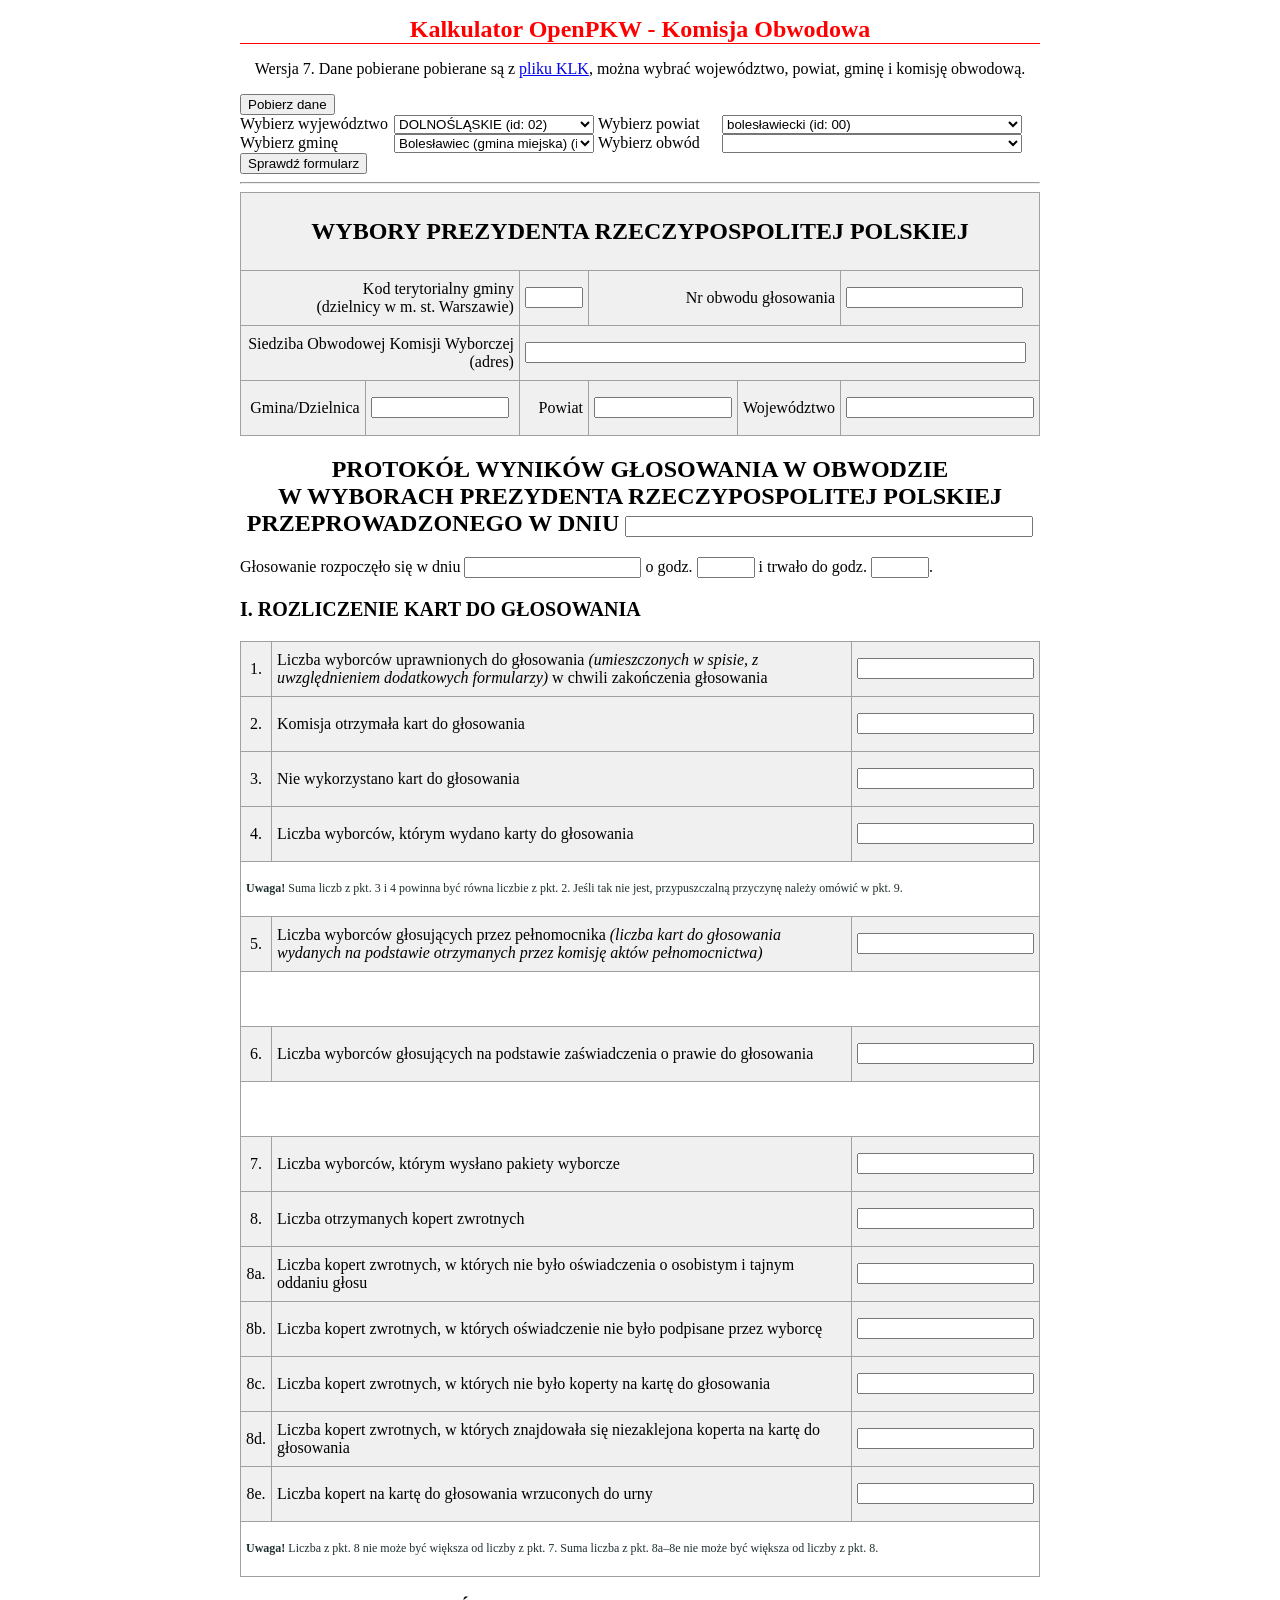
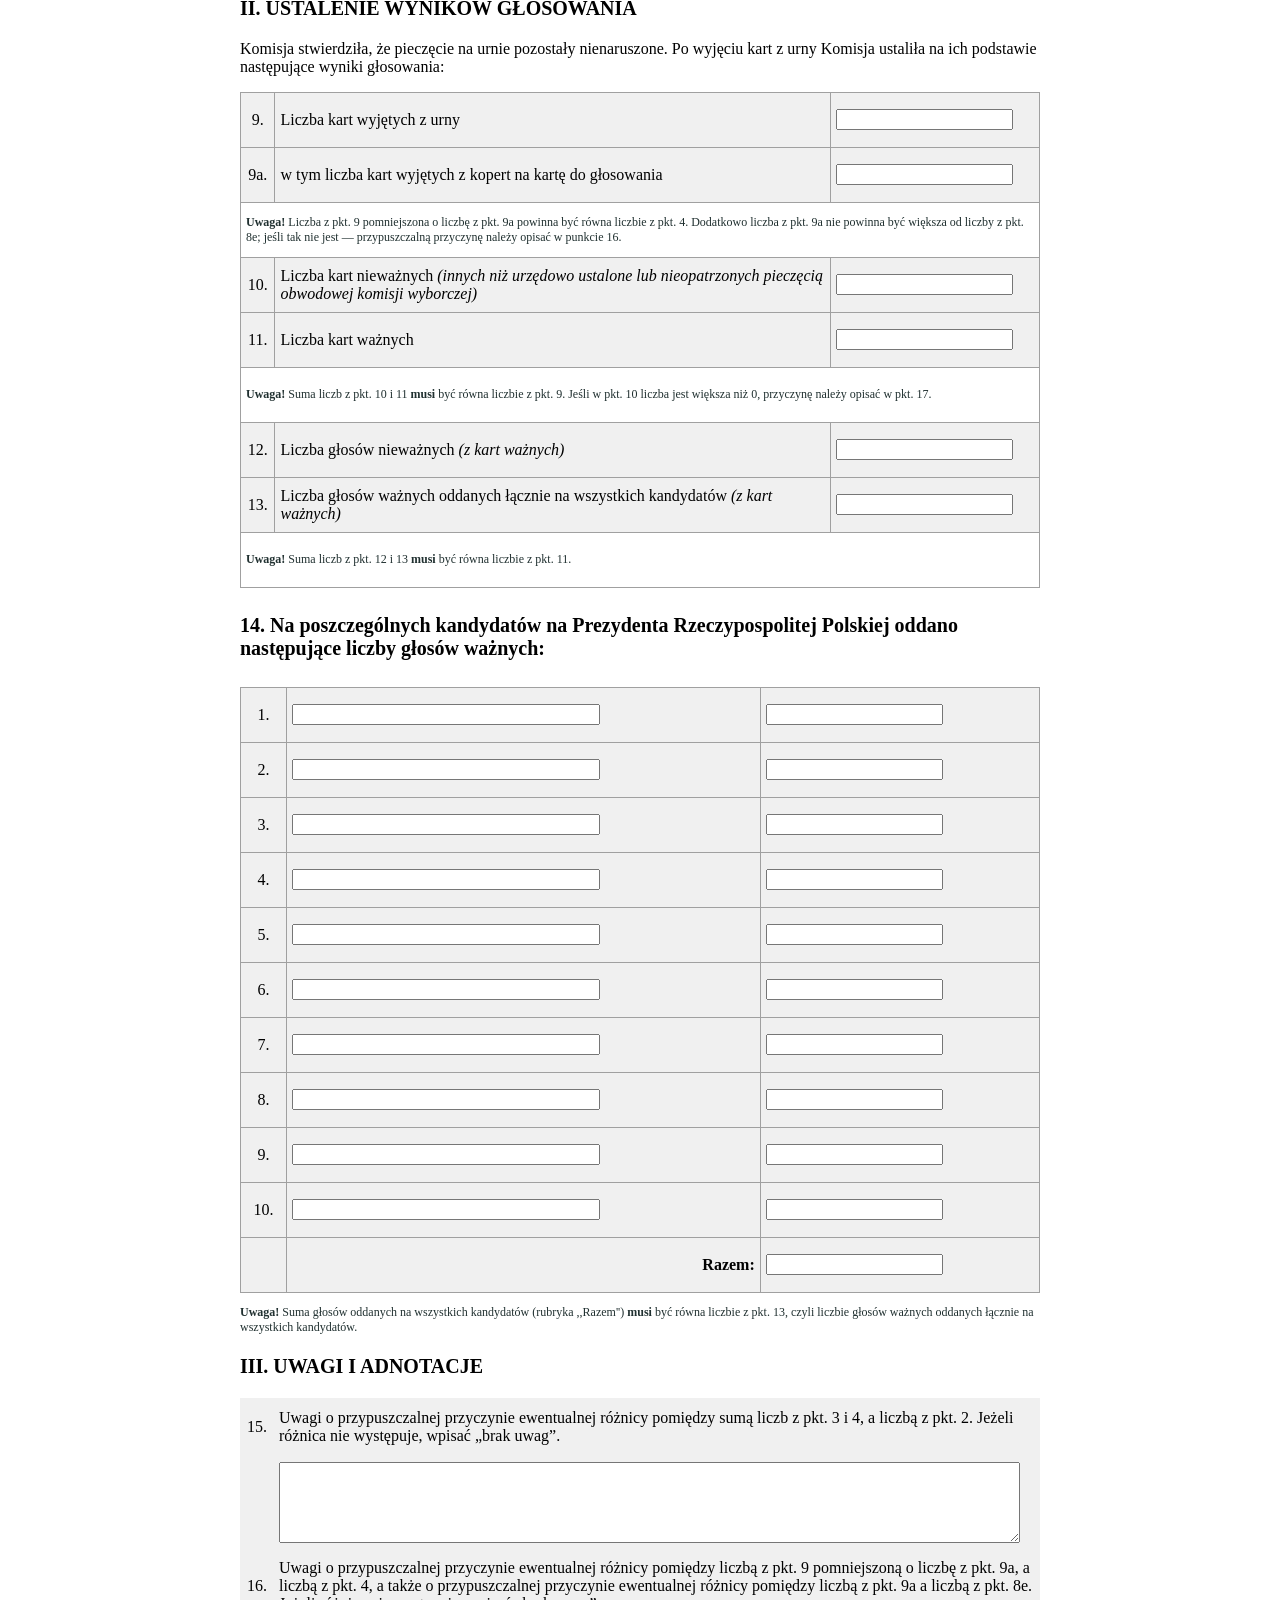
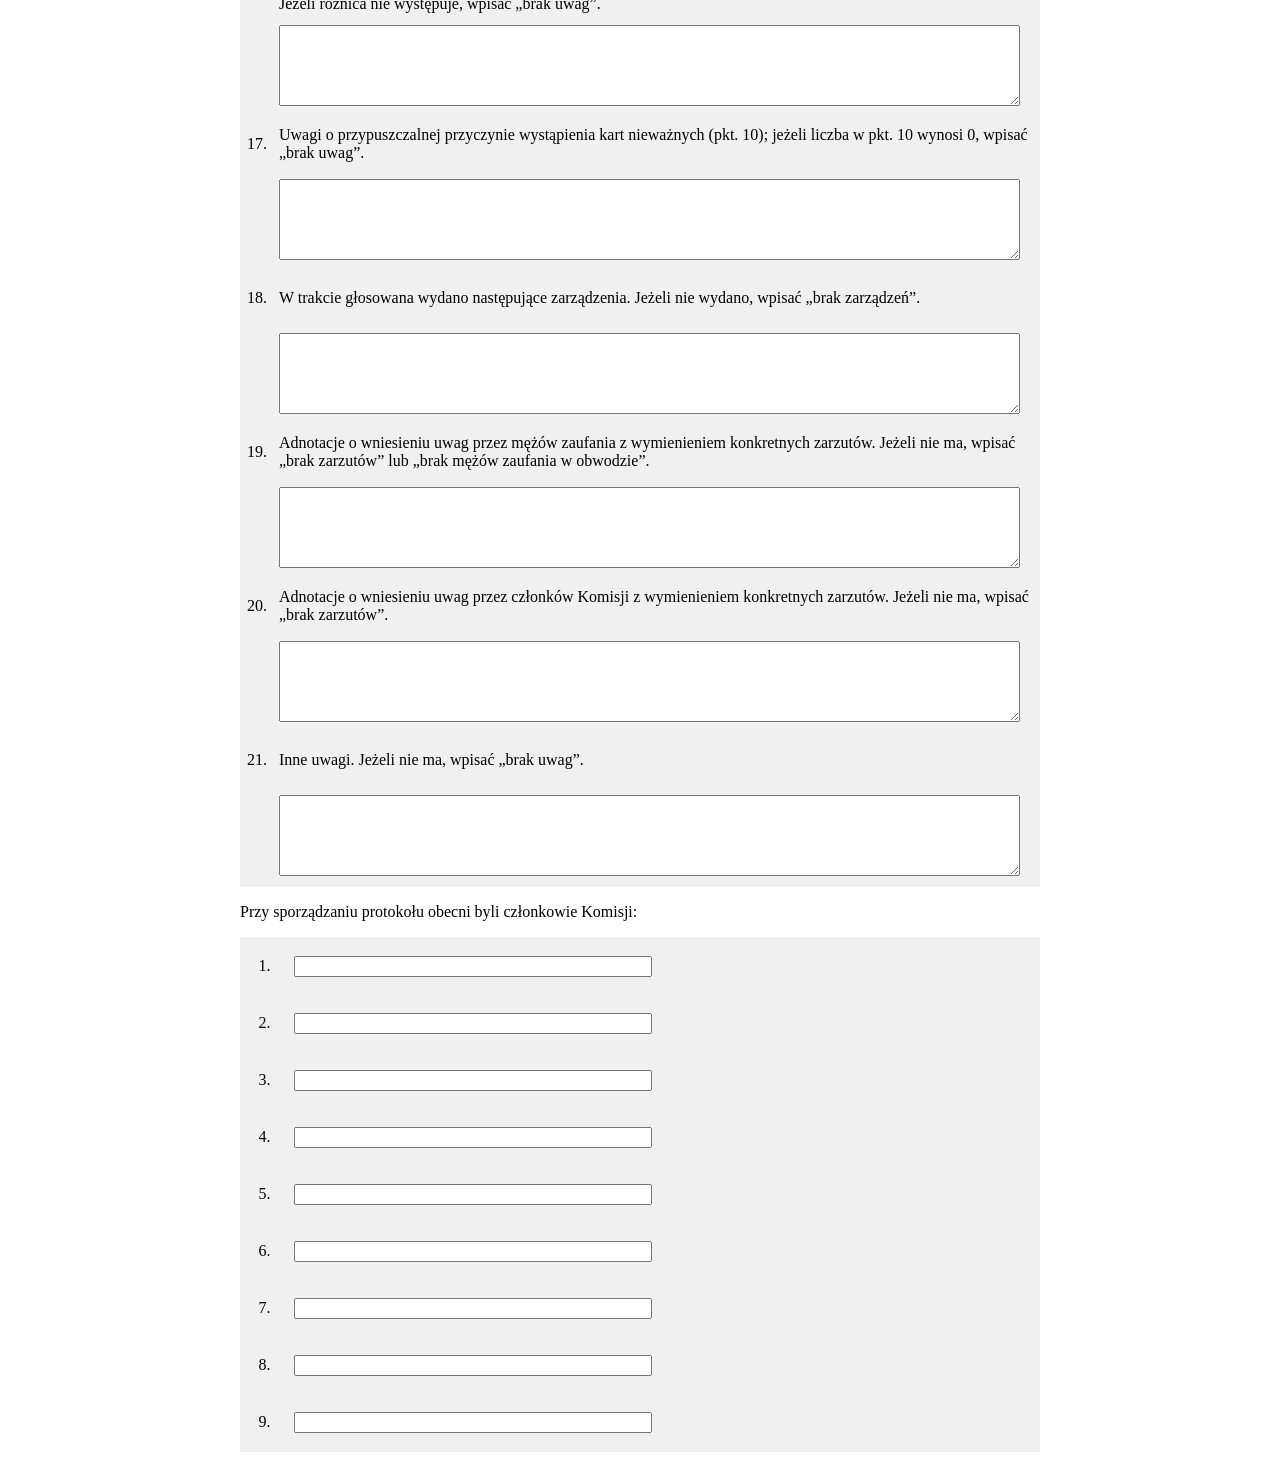
==== commit 8346a0ad: "Pierwsza wersja formularza z możliwością wyboru województwa, powiatu i gminy. Na razie tylko kontrol" ====
--- a/poc/src/webapp/src/main/webapp/index.html
+++ b/poc/src/webapp/src/main/webapp/index.html
@@ -16,10 +16,20 @@
 <form>
 	<h1>Kalkulator OpenPKW - Komisja Obwodowa</h1>
 	<input type="hidden" id="liczba_wyborcow" value="">
-	<p class="info">Wersja 6. Dane pobierane  pobierane są z <a href="106101.xml">pliku KLK</a>, można wybrać komisję obwodową.</p>
-	<button id="loadDataButton" type="button">Pobierz dane</button>
-	<label for="wyborOKW">Wybierz obwód</label>
-	<select id="wyborOKW" style="width: 400px"></select>
+	<p class="info">Wersja 7. Dane pobierane  pobierane są z <a href="106101.xml">pliku KLK</a>, można wybrać województwo, powiat, gminę i komisję obwodową.</p>
+	<div><button id="loadDataButton" type="button">Pobierz dane</button></div>
+	<div>
+		<label for="wyborWojewodztwa" style="width: 150px; display: inline-block">Wybierz wyjewództwo</label>
+		<select id="wyborWojewodztwa" style="width: 200px"></select>
+		<label for="wyborPowiatu" style="width: 120px; display: inline-block">Wybierz powiat</label>
+		<select id="wyborPowiatu" style="width: 300px"></select>
+	</div>
+	<div>
+		<label for="wyborGminy" style="width: 150px; display: inline-block">Wybierz gminę</label>
+		<select id="wyborGminy" style="width: 200px"></select>
+		<label for="wyborOKW" style="width: 120px; display: inline-block">Wybierz obwód</label>
+		<select id="wyborOKW" style="width: 300px"></select>
+	</div>		
 	<button type="button" onClick="validate()">Sprawdź formularz</button>
 	<hr>
 
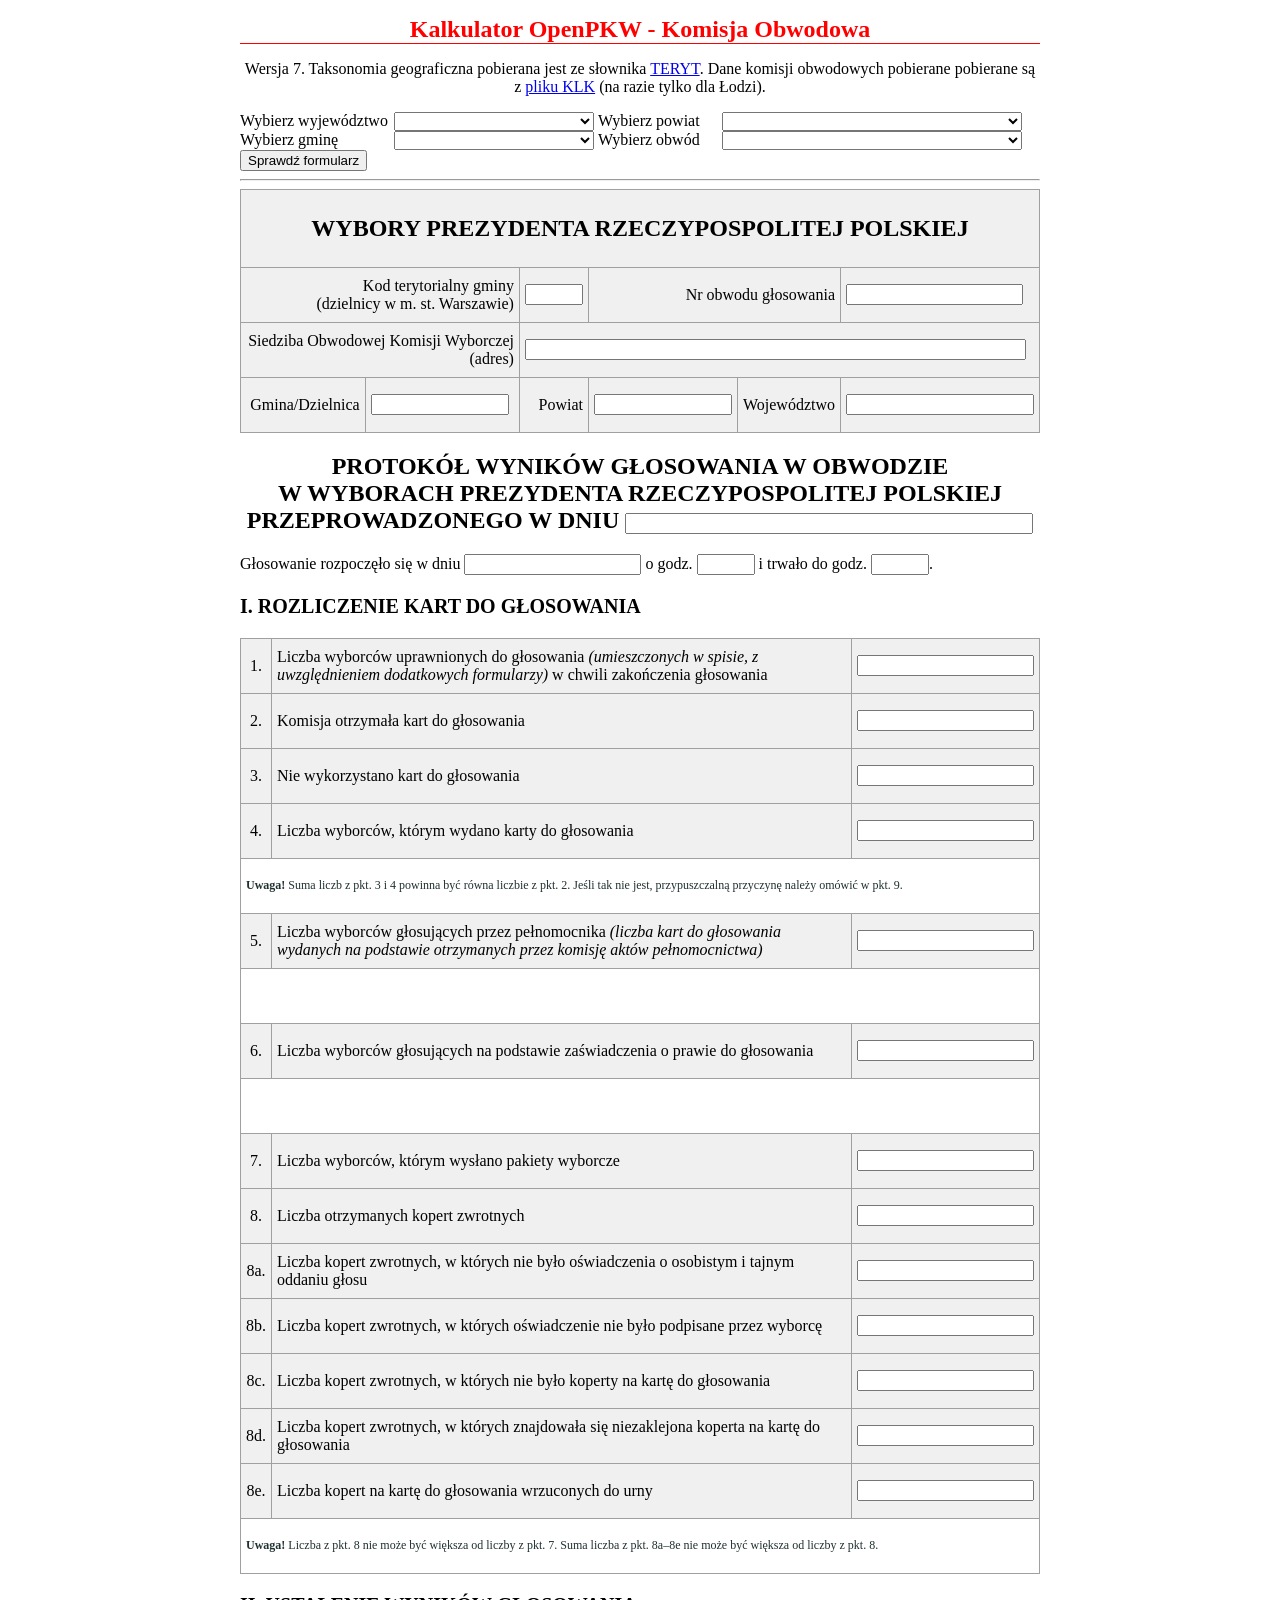
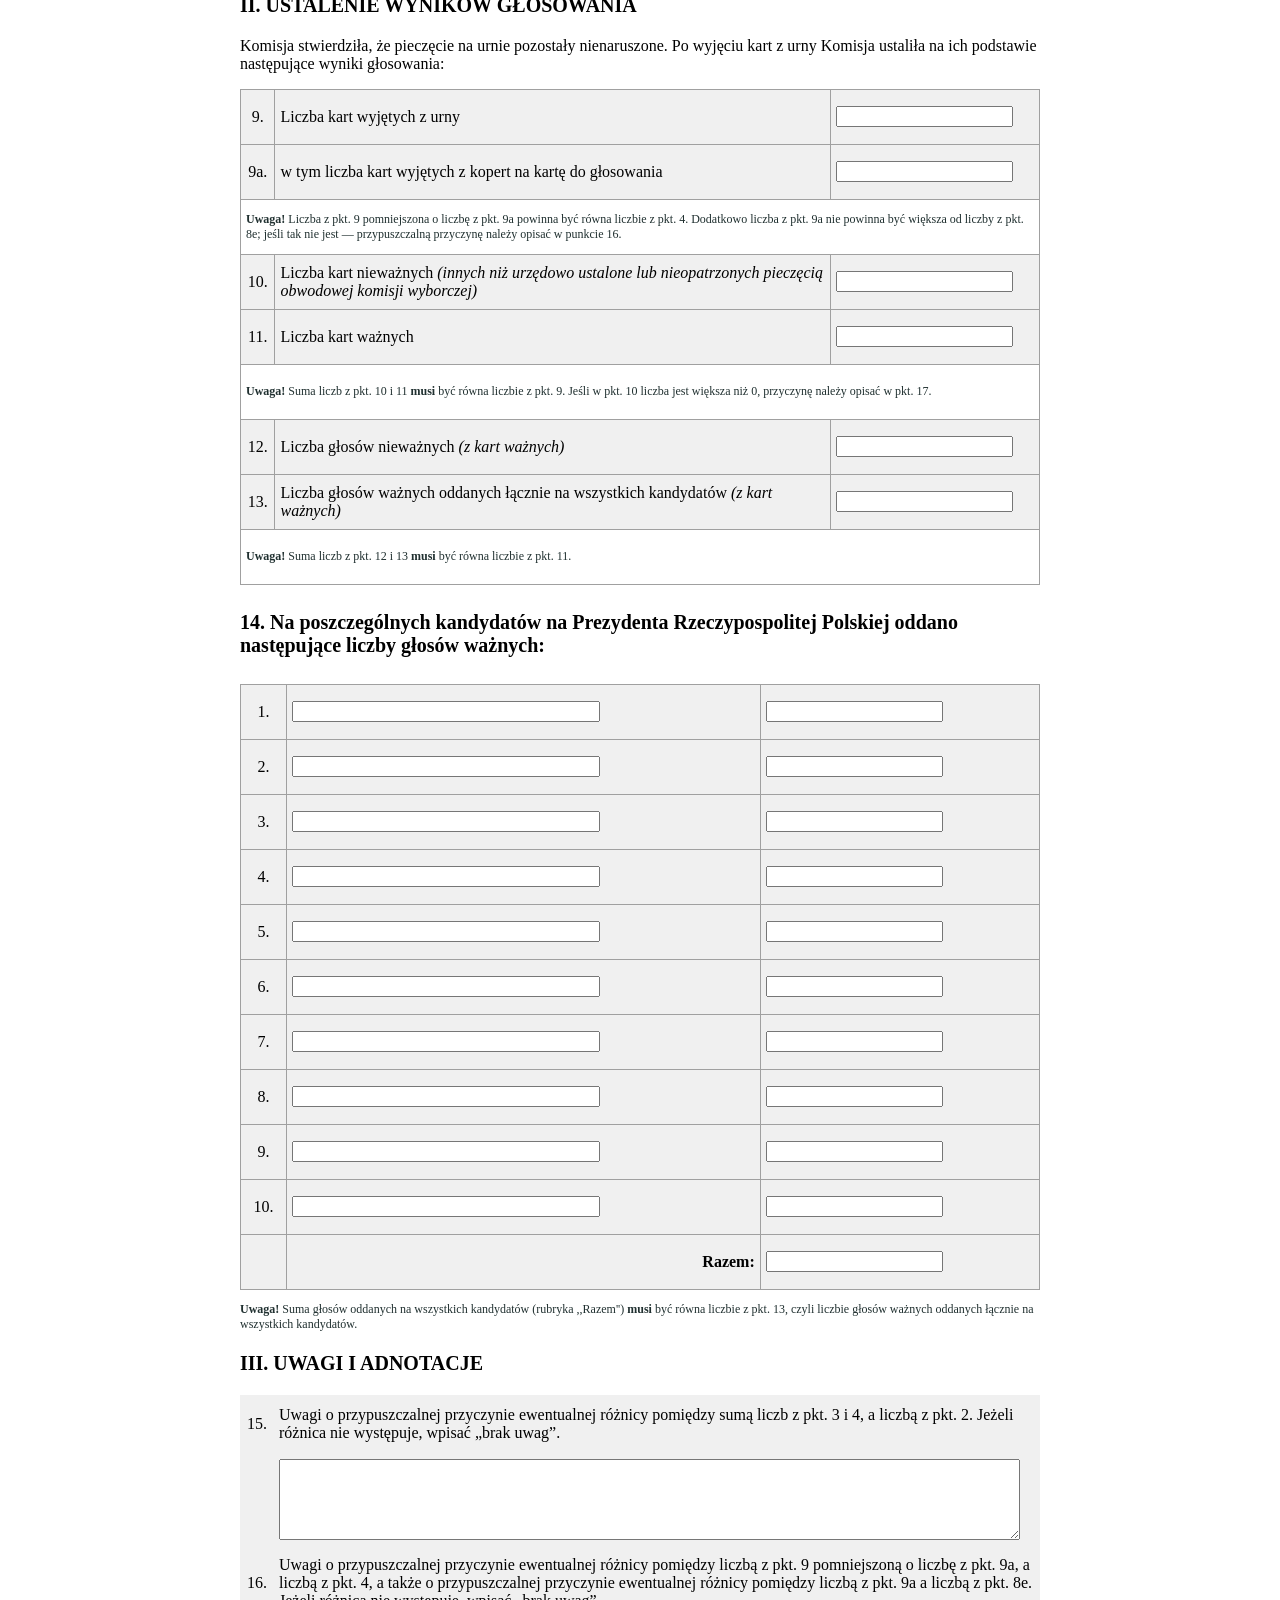
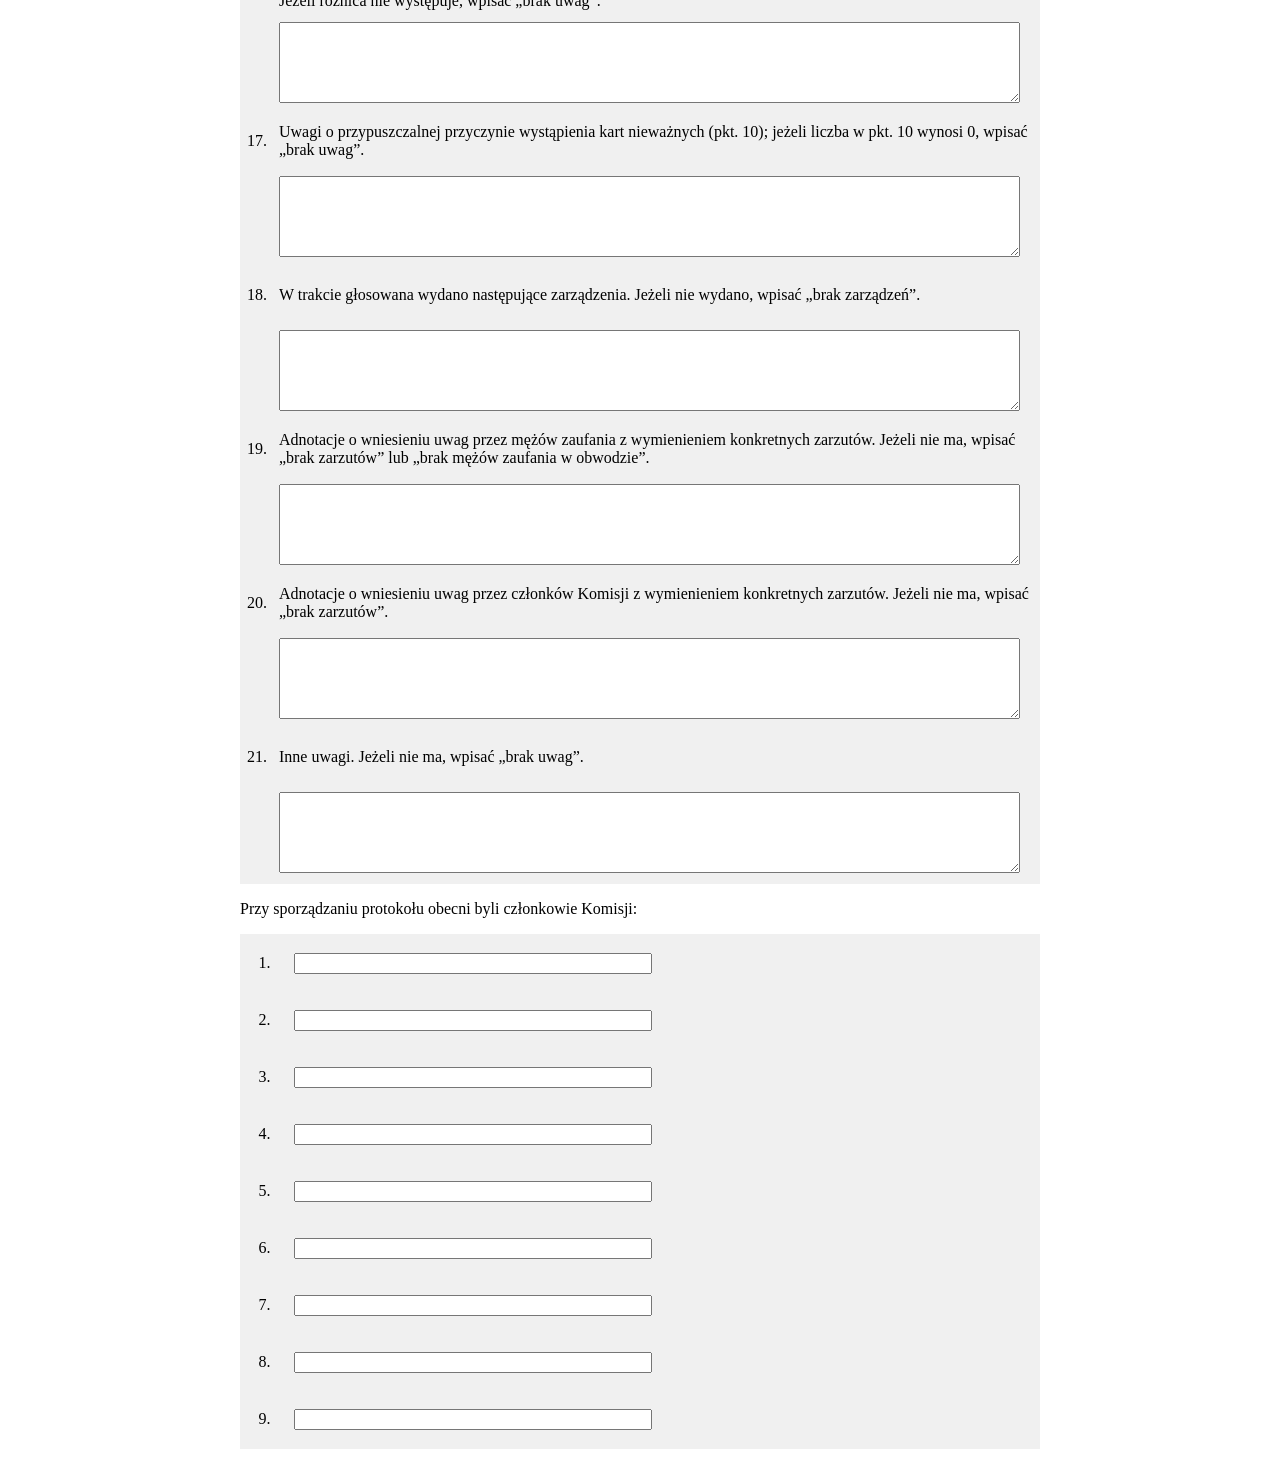
==== commit 4d207a65: "Wczytywanie taksonomii geograficznej ze słownika TERYT. Możliwość wyboru województwa, powiatu i gmin" ====
--- a/poc/src/webapp/src/main/webapp/index.html
+++ b/poc/src/webapp/src/main/webapp/index.html
@@ -16,8 +16,7 @@
 <form>
 	<h1>Kalkulator OpenPKW - Komisja Obwodowa</h1>
 	<input type="hidden" id="liczba_wyborcow" value="">
-	<p class="info">Wersja 7. Dane pobierane  pobierane są z <a href="106101.xml">pliku KLK</a>, można wybrać województwo, powiat, gminę i komisję obwodową.</p>
-	<div><button id="loadDataButton" type="button">Pobierz dane</button></div>
+	<p class="info">Wersja 7. Taksonomia geograficzna pobierana jest ze słownika <a href="teryt.json">TERYT</a>. Dane komisji obwodowych pobierane pobierane są z <a href="106101.xml">pliku KLK</a> (na razie tylko dla Łodzi).</p>
 	<div>
 		<label for="wyborWojewodztwa" style="width: 150px; display: inline-block">Wybierz wyjewództwo</label>
 		<select id="wyborWojewodztwa" style="width: 200px"></select>
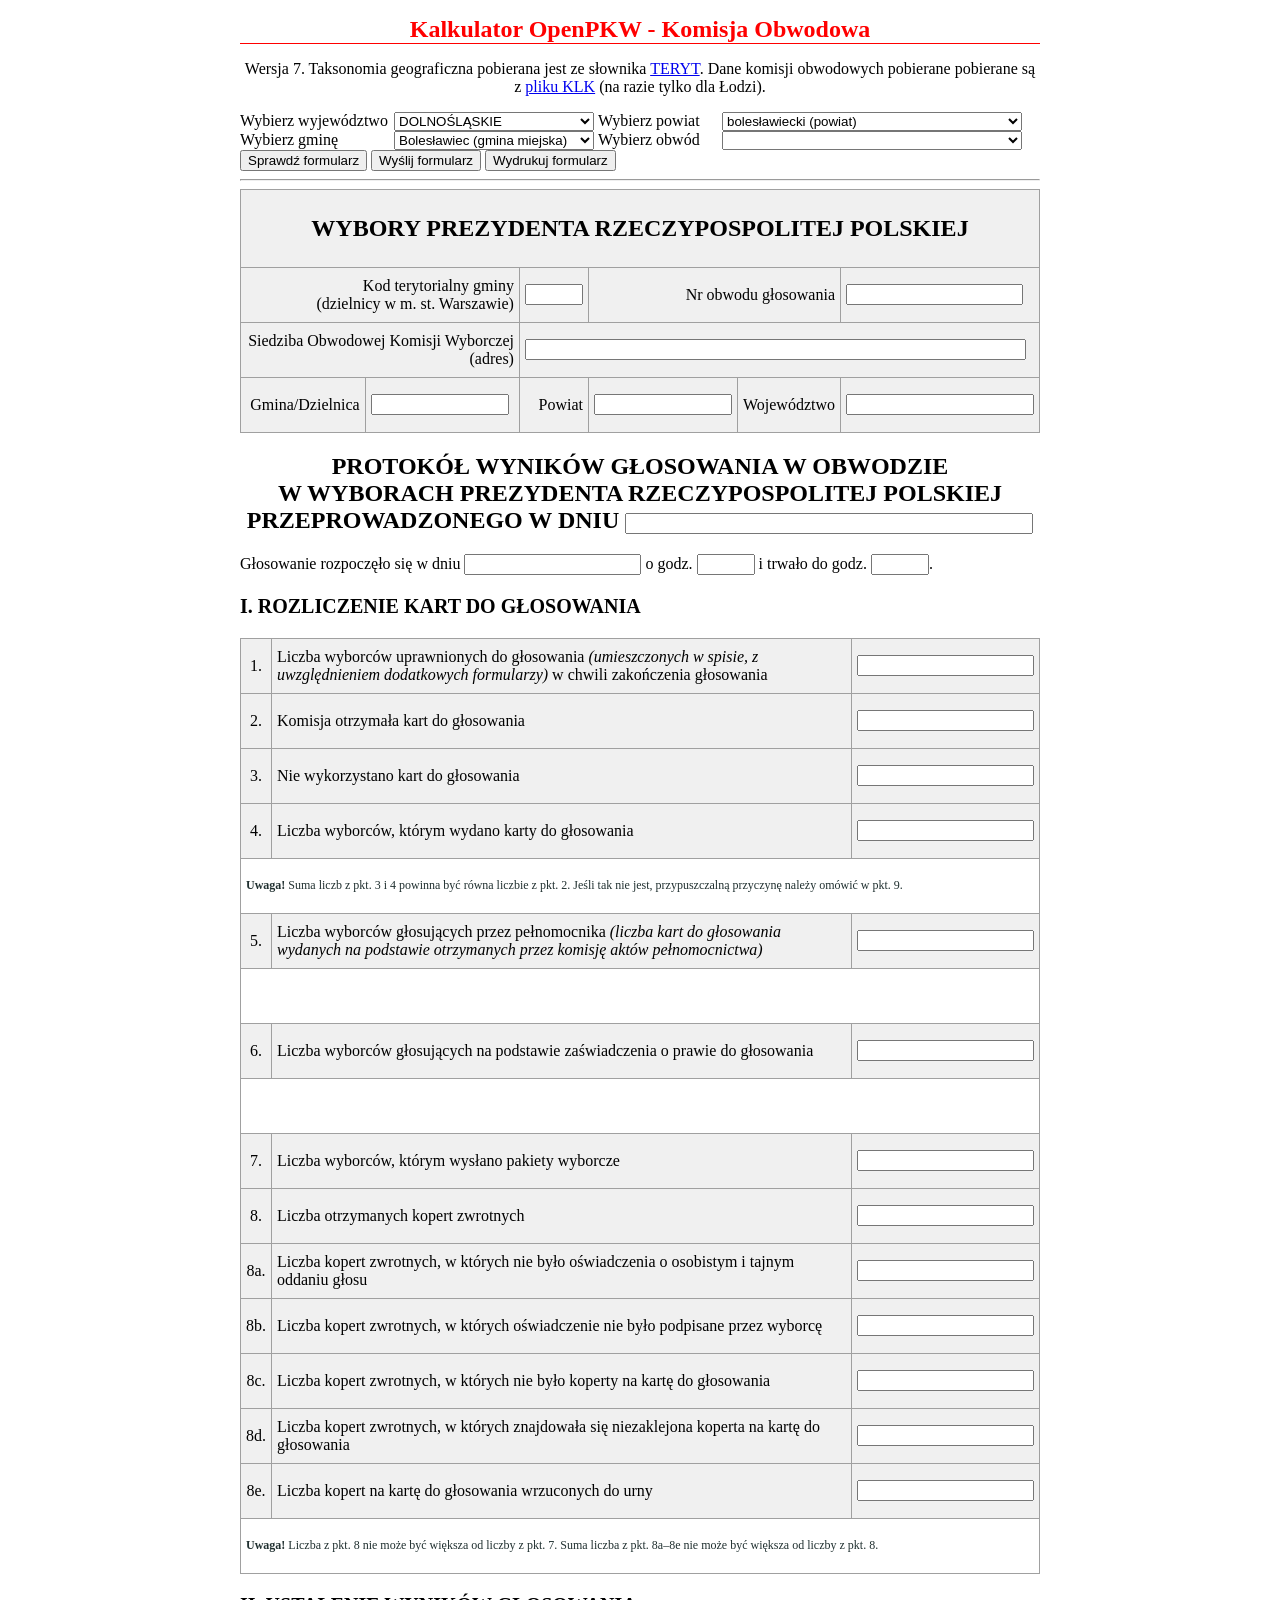
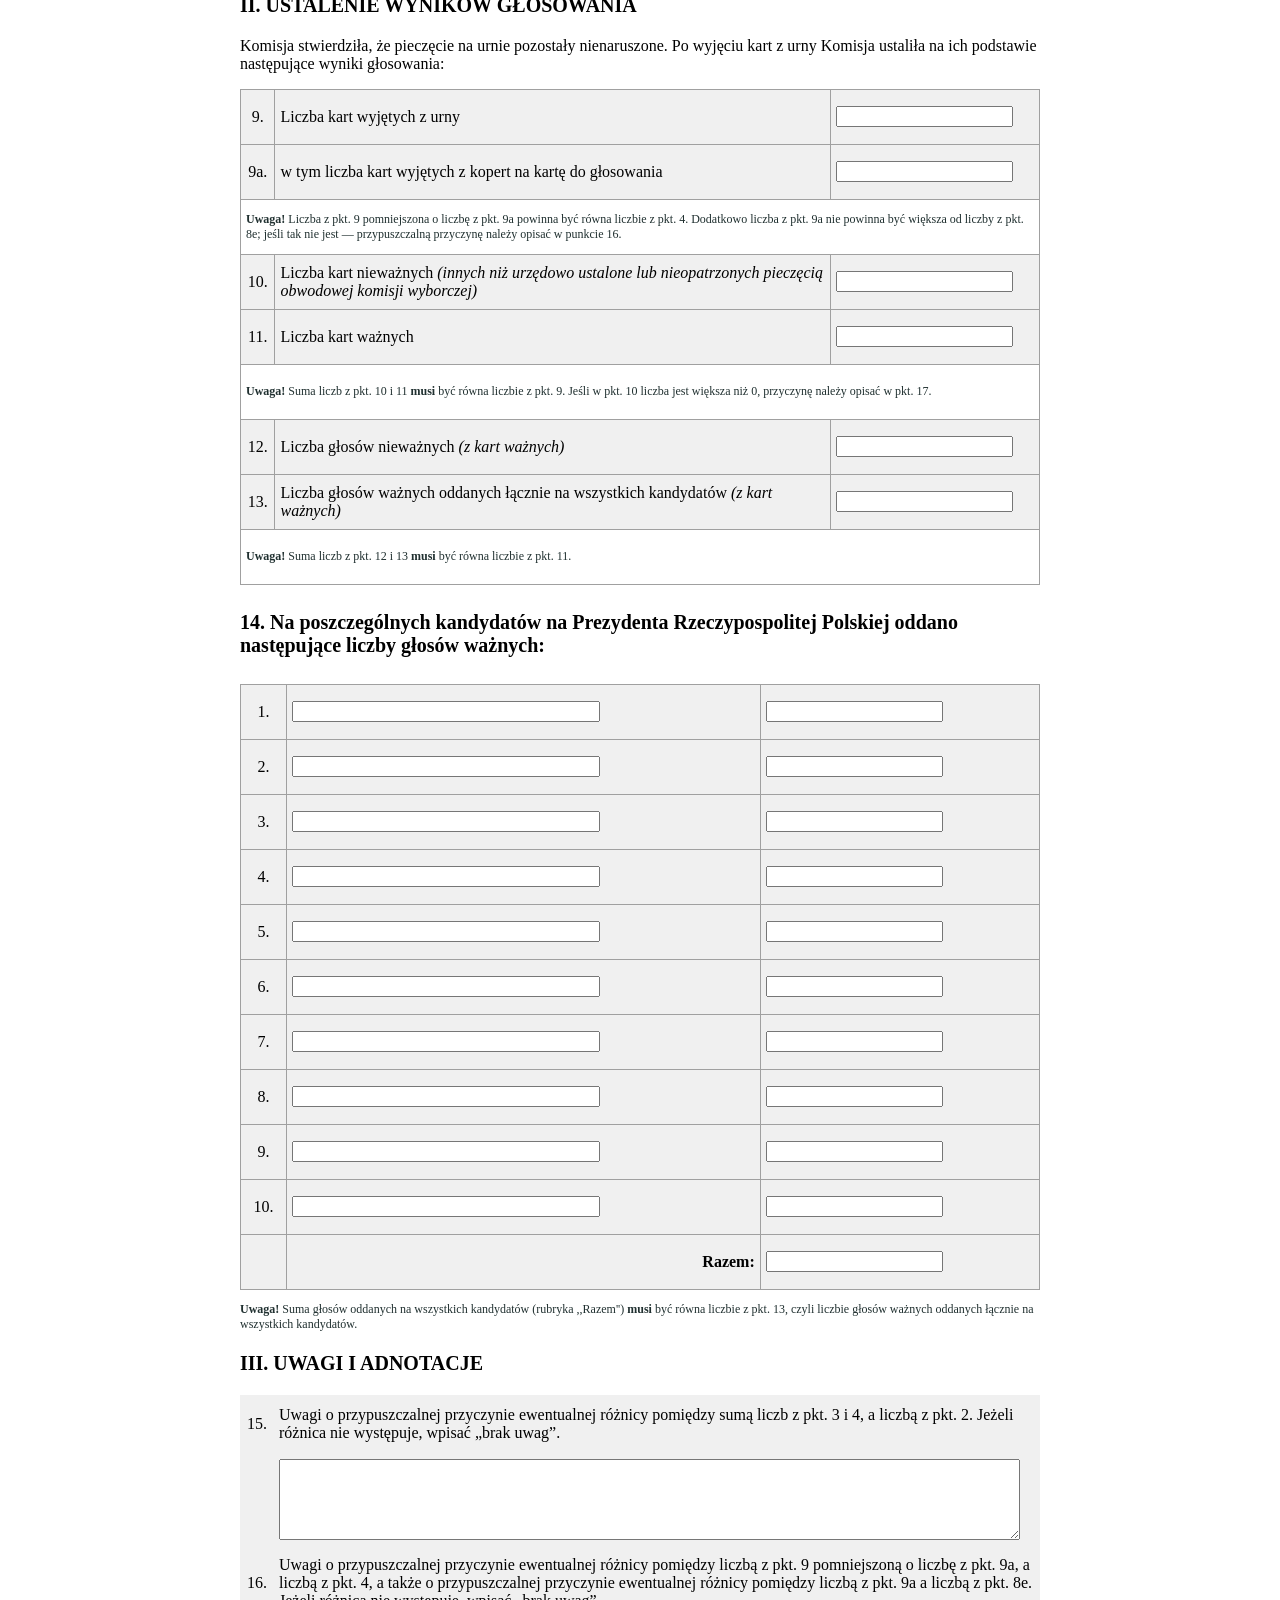
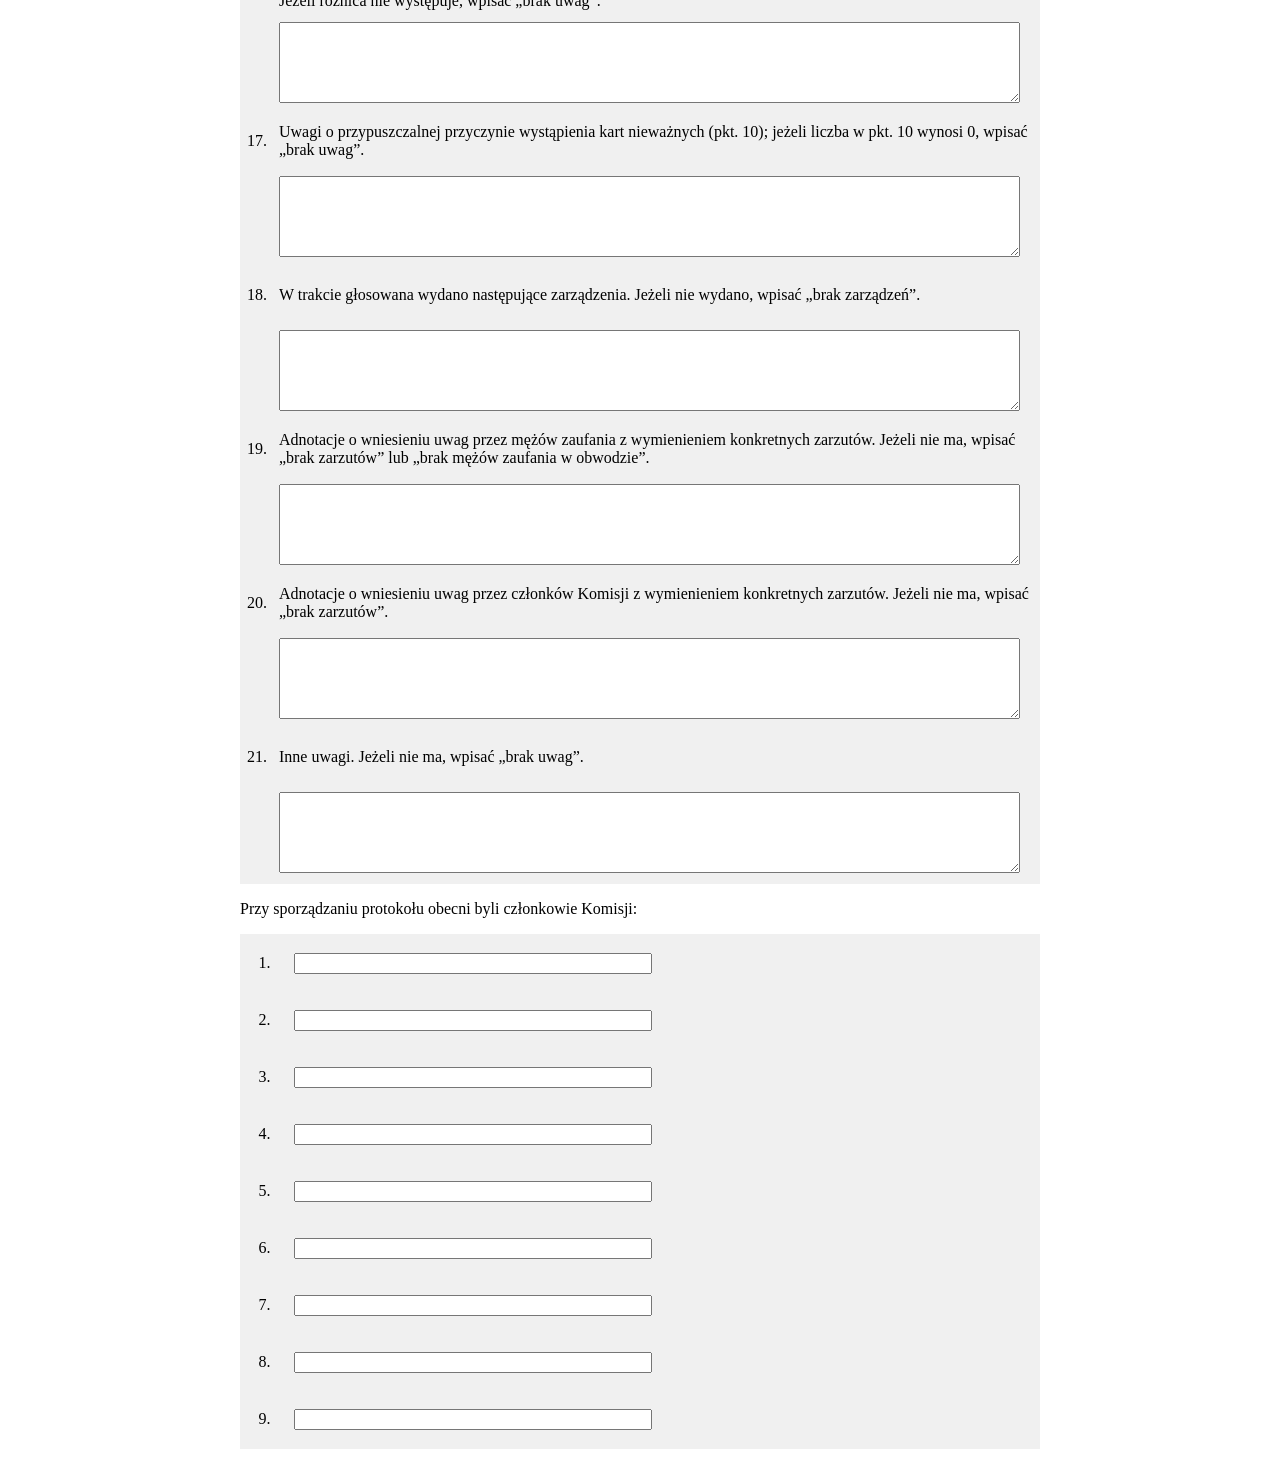
==== commit 5045fc5a: "Dodanie przykładowego pliku XML reprezentującego wypełniony formularz" ====
--- a/poc/src/webapp/src/main/webapp/index.html
+++ b/poc/src/webapp/src/main/webapp/index.html
@@ -9,6 +9,7 @@
 	<script src="jscript/KlkParser.js"></script>
 	<script src="jscript/PollingStationData.js"></script>
 	<script src="jscript/ValidationRules.js"></script> 
+	<script src="jscript/Sending.js"></script> 
 	<script src="jscript/OpenPKW.js"></script>
 </head>
 <body>
@@ -30,6 +31,8 @@
 		<select id="wyborOKW" style="width: 300px"></select>
 	</div>		
 	<button type="button" onClick="validate()">Sprawdź formularz</button>
+	<button type="button" onClick="send()">Wyślij formularz</button>
+	<button type="button" onClick="print()">Wydrukuj formularz</button>
 	<hr>
 
 	<table class="with_borders">
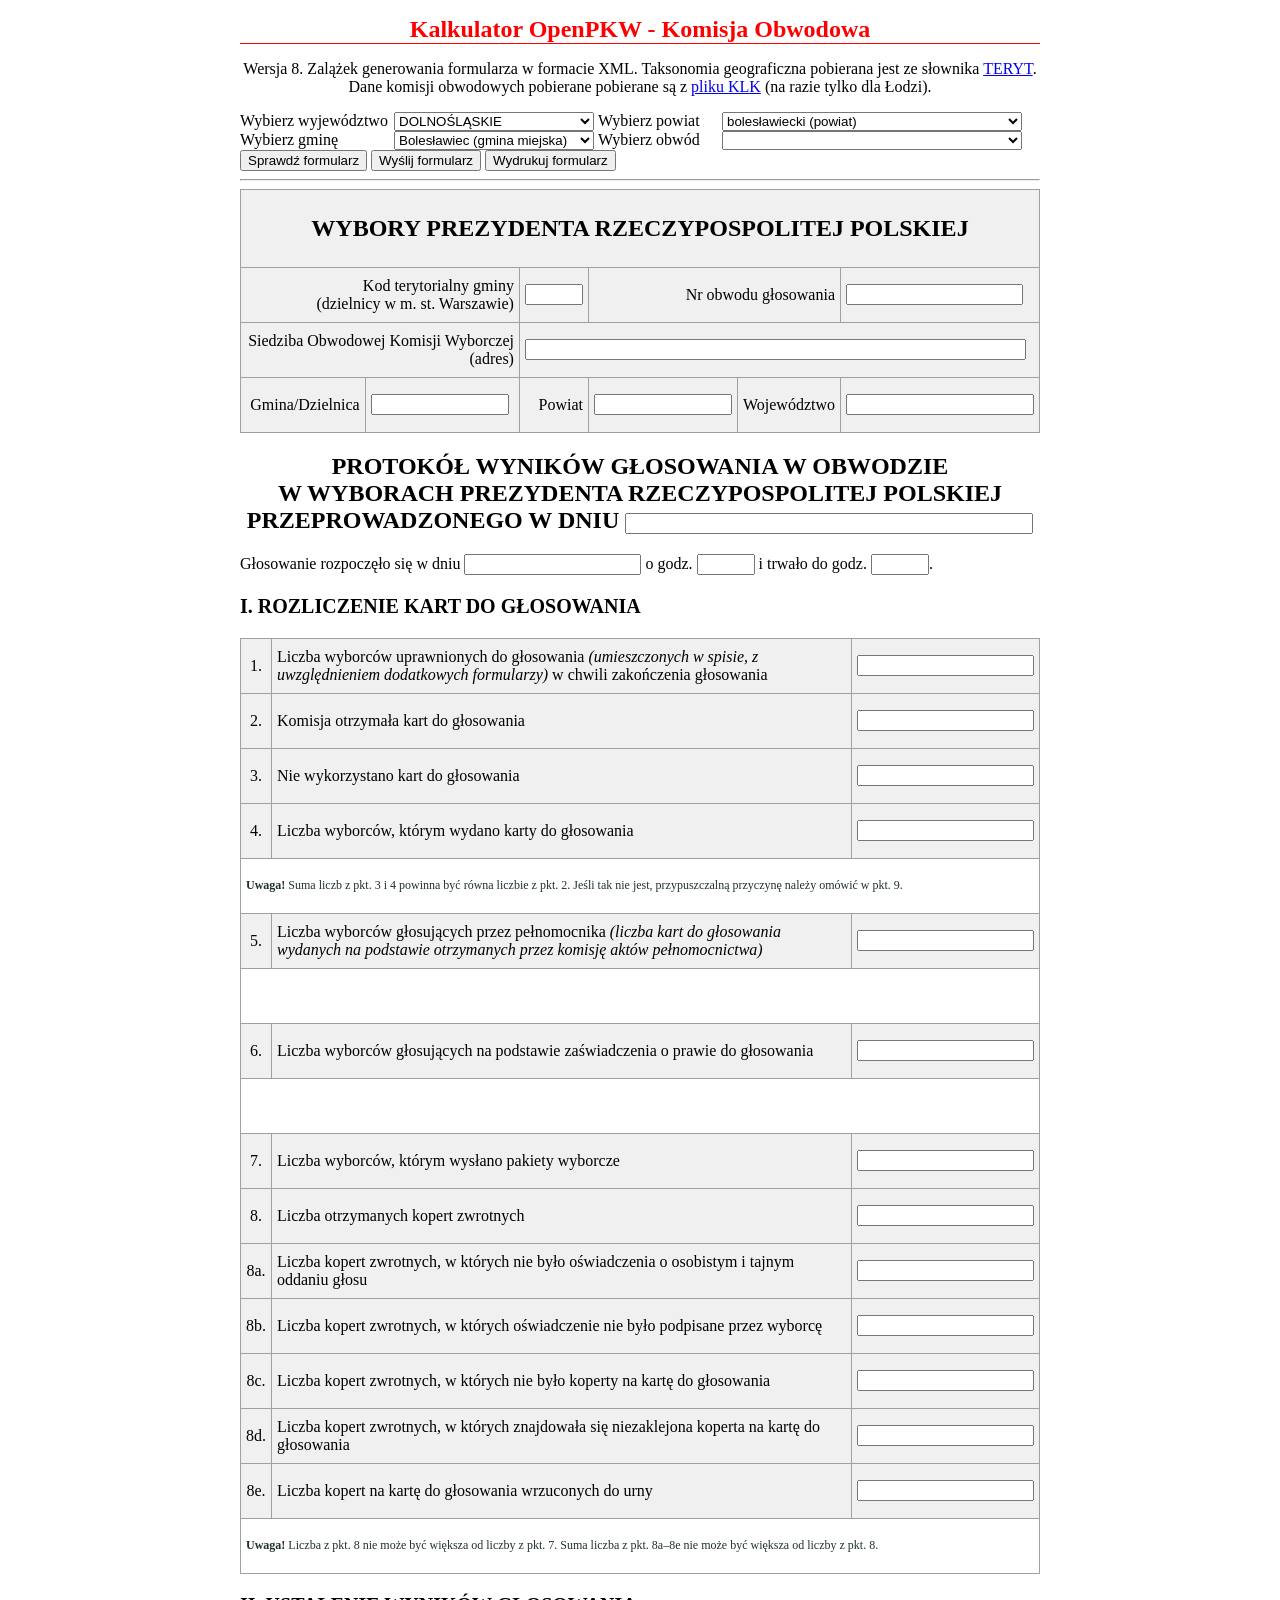
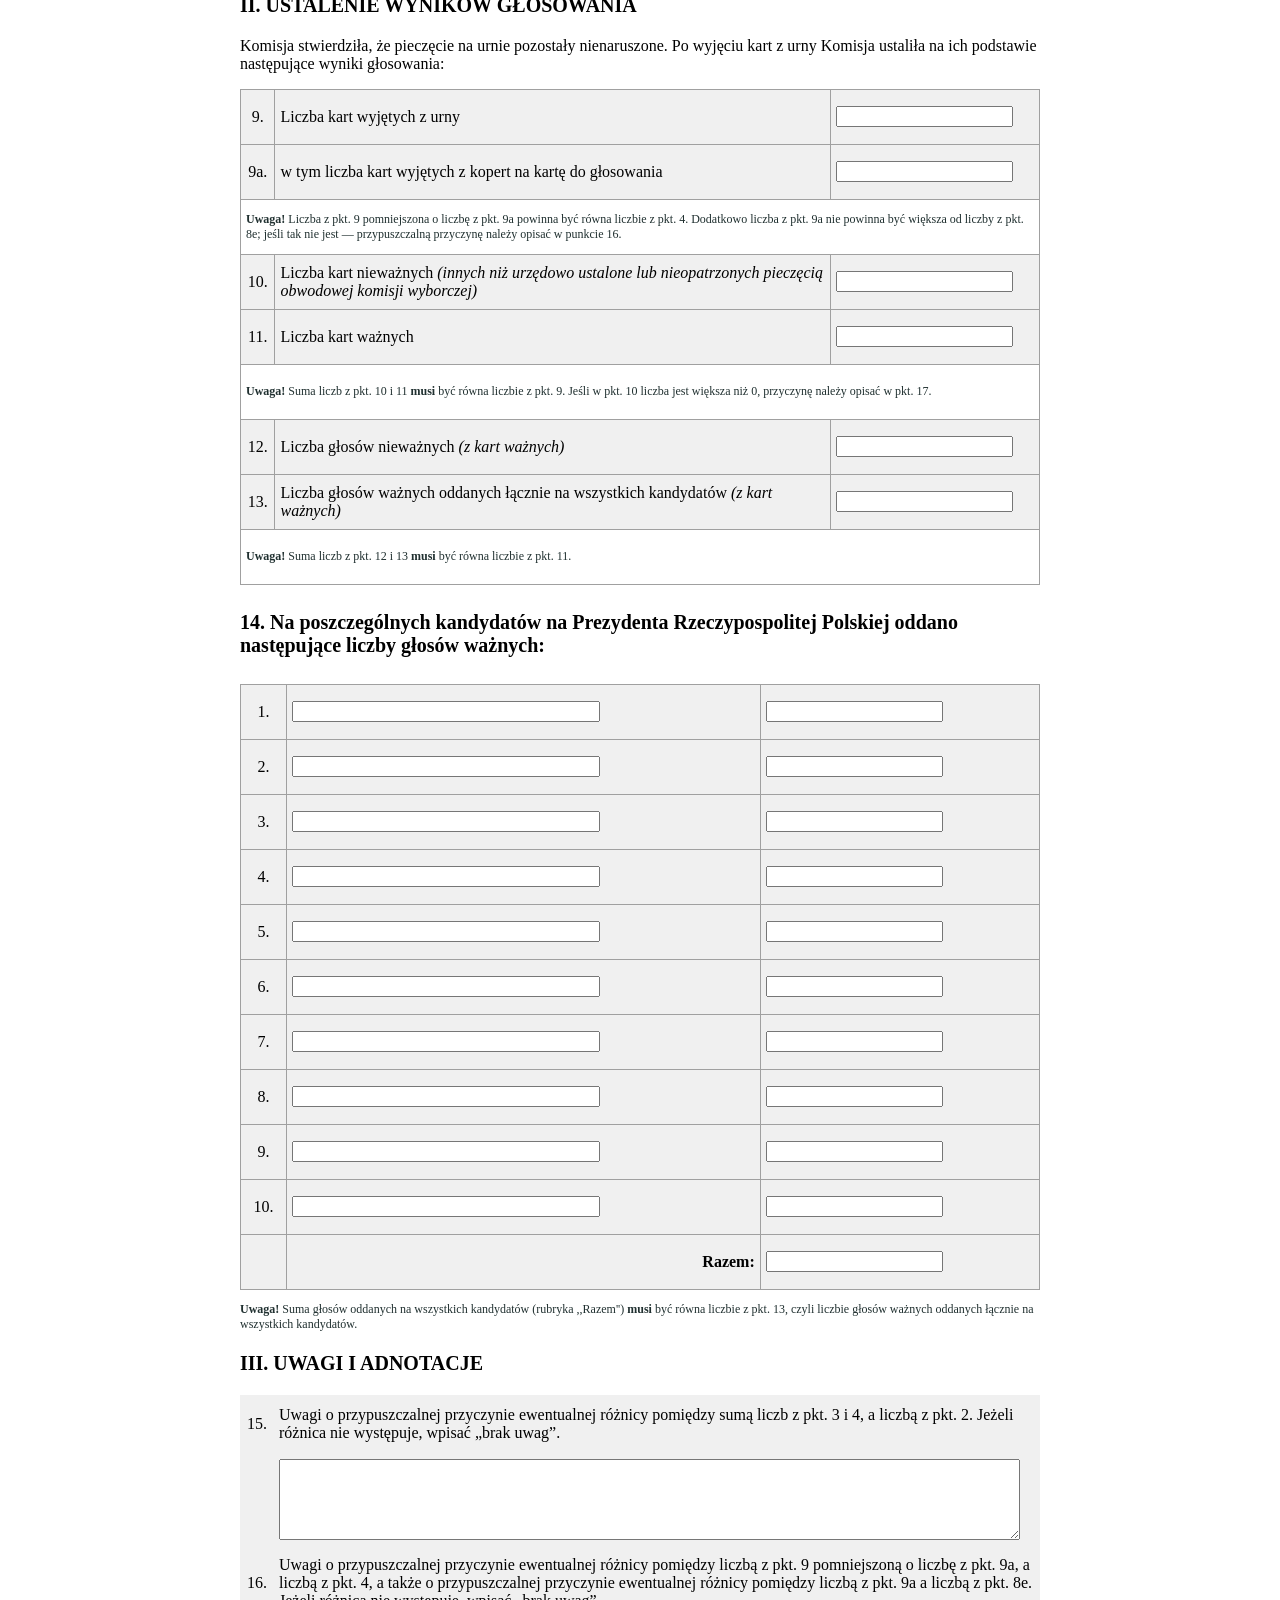
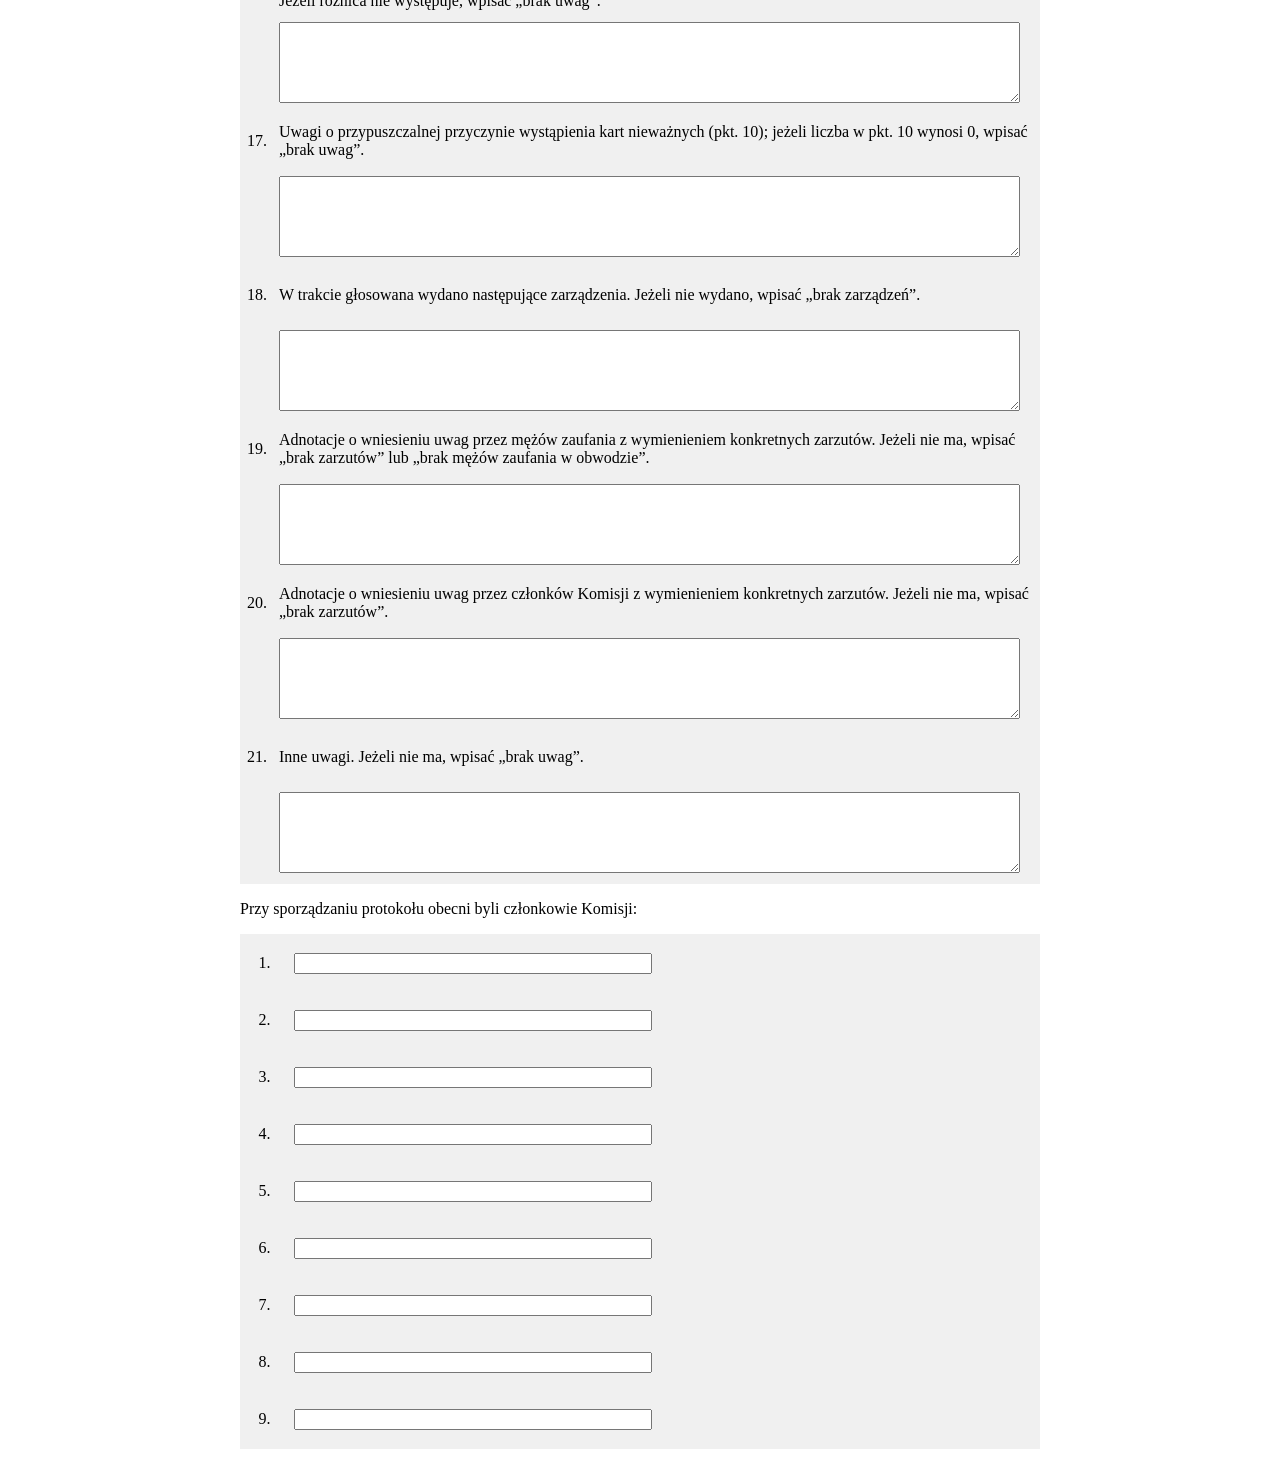
==== commit 6c4d700a: "Merge remote-tracking branch 'origin/master' into POC_formularz_dla_wyborow_prezydenckich" ====
--- a/poc/src/webapp/src/main/webapp/index.html
+++ b/poc/src/webapp/src/main/webapp/index.html
@@ -17,7 +17,7 @@
 <form>
 	<h1>Kalkulator OpenPKW - Komisja Obwodowa</h1>
 	<input type="hidden" id="liczba_wyborcow" value="">
-	<p class="info">Wersja 7. Taksonomia geograficzna pobierana jest ze słownika <a href="teryt.json">TERYT</a>. Dane komisji obwodowych pobierane pobierane są z <a href="106101.xml">pliku KLK</a> (na razie tylko dla Łodzi).</p>
+	<p class="info">Wersja 8. Zalążek generowania formularza w formacie XML. Taksonomia geograficzna pobierana jest ze słownika <a href="teryt.json">TERYT</a>. Dane komisji obwodowych pobierane pobierane są z <a href="106101.xml">pliku KLK</a> (na razie tylko dla Łodzi).</p>
 	<div>
 		<label for="wyborWojewodztwa" style="width: 150px; display: inline-block">Wybierz wyjewództwo</label>
 		<select id="wyborWojewodztwa" style="width: 200px"></select>
@@ -48,7 +48,6 @@
 		<tr>
 			<td colspan="2" style="text-align: right">Siedziba Obwodowej Komisji Wyborczej (adres)</td>
 			<td colspan="4"><input type="text" id="adresOKW" style="width: 493px"></td>
-			</td>
 		</tr>
 		<tr>
 			<td style="text-align: right">Gmina/Dzielnica</td>
@@ -60,8 +59,8 @@
 		</tr>
 	</table>
 
-	<h2>Protokół wyników głosowania w obwodzie</br>
-		w wyborach Prezydenta Rzeczypospolitej Polskiej</br>
+    <h2>Protokół wyników głosowania w obwodzie<br />
+        w wyborach Prezydenta Rzeczypospolitej Polskiej<br />
 		przeprowadzonego w dniu <input type="text" id="dataGlosowania" style="width: 400px"></h2>
 	<p>Głosowanie rozpoczęło się w dniu
 	<input type="text" id="dzienGlosowania">
@@ -102,7 +101,7 @@
 		<tr class="uwaga"><td colspan="3"></td></tr>
 		<tr>
 			<td class="lp">6.</td>
-			<td>Liczba wyborców głosujących na podstawie zaświadczenia o prawie do głosowania</i></td>
+			<td>Liczba wyborców głosujących na podstawie zaświadczenia o prawie do głosowania</td>
 			<td><input type="text" id="liczba_1_6"></td>
 		</tr>
 		<tr class="uwaga"><td colspan="3"></td></tr>
@@ -158,7 +157,7 @@
 		<tr>
 			<td class="lp">9a.</td>
 			<td>w tym liczba kart wyjętych z kopert na kartę do głosowania</td>
-			<td><input type="text" id="liczba_1_9_a"></tr>
+			<td><input type="text" id="liczba_1_9_a"></td>
 		</tr>
 		<tr class="uwaga">
 			<td colspan="3"><b>Uwaga!</b> Liczba z pkt. 9 pomniejszona o liczbę z pkt. 9a powinna być równa liczbie z pkt. 4. Dodatkowo liczba z pkt. 9a nie powinna być większa od liczby z pkt. 8e; jeśli tak nie jest &mdash; przypuszczalną przyczynę należy opisać w punkcie 16.</td>
@@ -166,12 +165,12 @@
 		<tr>
 			<td class="lp">10.</td>
 			<td>Liczba kart nieważnych <i>(innych niż urzędowo ustalone lub nieopatrzonych pieczęcią obwodowej komisji wyborczej)</i></td>
-			<td><input type="text" id="liczba_1_10"></tr>
+			<td><input type="text" id="liczba_1_10"></td>
 		</tr>
 		<tr>
 			<td class="lp">11.</td>
 			<td>Liczba kart ważnych</td>
-			<td><input type="text" id="liczba_1_11"></tr>
+			<td><input type="text" id="liczba_1_11"></td>
 		</tr>
 		<tr class="uwaga">
 			<td colspan="3"><b>Uwaga!</b> Suma liczb z pkt. 10 i 11 <b>musi</b> być równa liczbie z pkt. 9. Jeśli w pkt. 10 liczba jest większa niż 0, przyczynę należy opisać w pkt. 17.</td>
@@ -179,12 +178,12 @@
 		<tr>
 			<td class="lp">12.</td>
 			<td>Liczba głosów nieważnych <i>(z kart ważnych)</i></td>
-			<td><input type="text" id="liczba_1_12"></tr>
+			<td><input type="text" id="liczba_1_12"></td>
 		</tr>
 		<tr>
 			<td class="lp">13.</td>
 			<td>Liczba głosów ważnych oddanych łącznie na wszystkich kandydatów <i>(z kart ważnych)</i></td>
-			<td><input type="text" id="liczba_1_13"></tr>
+			<td><input type="text" id="liczba_1_13"></td>
 		</tr>
 		<tr class="uwaga">
 			<td colspan="3"><b>Uwaga!</b> Suma liczb z pkt. 12 i 13 <b>musi</b> być równa liczbie z pkt. 11.</td>
@@ -196,57 +195,57 @@
 		<tr>
 			<td class="lp">1.</td>
 			<td><input type="text" id="kandydat_1_imiona_i_nazwisko" style="width: 300px"></td>
-			<td><input type="text" id="kandydat_1_liczba_glosow_waznych"></tr>
+			<td><input type="text" id="kandydat_1_liczba_glosow_waznych"></td>
 		</tr>
 		<tr>
 			<td class="lp">2.</td>
 			<td><input type="text" id="kandydat_2_imiona_i_nazwisko" style="width: 300px"></td>
-			<td><input type="text" id="kandydat_2_liczba_glosow_waznych"></tr>
+			<td><input type="text" id="kandydat_2_liczba_glosow_waznych"></td>
 		</tr>
 		<tr>
 			<td class="lp">3.</td>
 			<td><input type="text" id="kandydat_3_imiona_i_nazwisko" style="width: 300px"></td>
-			<td><input type="text" id="kandydat_3_liczba_glosow_waznych"></tr>
+			<td><input type="text" id="kandydat_3_liczba_glosow_waznych"></td>
 		</tr>
 		<tr>
 			<td class="lp">4.</td>
 			<td><input type="text" id="kandydat_4_imiona_i_nazwisko" style="width: 300px"></td>
-			<td><input type="text" id="kandydat_4_liczba_glosow_waznych"></tr>
+			<td><input type="text" id="kandydat_4_liczba_glosow_waznych"></td>
 		</tr>
 		<tr>
 			<td class="lp">5.</td>
 			<td><input type="text" id="kandydat_5_imiona_i_nazwisko" style="width: 300px"></td>
-			<td><input type="text" id="kandydat_5_liczba_glosow_waznych"></tr>
+			<td><input type="text" id="kandydat_5_liczba_glosow_waznych"></td>
 		</tr>
 		<tr>
 			<td class="lp">6.</td>
 			<td><input type="text" id="kandydat_6_imiona_i_nazwisko" style="width: 300px"></td>
-			<td><input type="text" id="kandydat_6_liczba_glosow_waznych"></tr>
+			<td><input type="text" id="kandydat_6_liczba_glosow_waznych"></td>
 		</tr>
 		<tr>
 			<td class="lp">7.</td>
 			<td><input type="text" id="kandydat_7_imiona_i_nazwisko" style="width: 300px"></td>
-			<td><input type="text" id="kandydat_7_liczba_glosow_waznych"></tr>
+			<td><input type="text" id="kandydat_7_liczba_glosow_waznych"></td>
 		</tr>
 		<tr>
 			<td class="lp">8.</td>
 			<td><input type="text" id="kandydat_8_imiona_i_nazwisko" style="width: 300px"></td>
-			<td><input type="text" id="kandydat_8_liczba_glosow_waznych"></tr>
+			<td><input type="text" id="kandydat_8_liczba_glosow_waznych"></td>
 		</tr>
 		<tr>
 			<td class="lp">9.</td>
 			<td><input type="text" id="kandydat_9_imiona_i_nazwisko" style="width: 300px"></td>
-			<td><input type="text" id="kandydat_9_liczba_glosow_waznych"></tr>
+			<td><input type="text" id="kandydat_9_liczba_glosow_waznych"></td>
 		</tr>
 		<tr>
 			<td class="lp">10.</td>
 			<td><input type="text" id="kandydat_10_imiona_i_nazwisko" style="width: 300px"></td>
-			<td><input type="text" id="kandydat_10_liczba_glosow_waznych"></tr>
+			<td><input type="text" id="kandydat_10_liczba_glosow_waznych"></td>
 		</tr>
 		<tr>
 			<td>&nbsp;</td>
 			<td style="text-align: right"><b>Razem:</b></td>
-			<td><input type="text" id="suma_glosow_waznych"></tr>
+			<td><input type="text" id="suma_glosow_waznych"></td>
 		</tr>
 	</table>	
 
@@ -321,39 +320,39 @@
 	<table class="without_borders">
 		<tr>
 			<td class="lp">1.</td>
-			<td><input type="input" label="czlonek_01" style="width: 350px"></td>
+			<td><input type="text" label="czlonek_01" style="width: 350px"></td>
 		</tr>
 		<tr>
 			<td class="lp">2.</td>
-			<td><input type="input" label="czlonek_02" style="width: 350px"></td>
+			<td><input type="text" label="czlonek_02" style="width: 350px"></td>
 		</tr>
 		<tr>
 			<td class="lp">3.</td>
-			<td><input type="input" label="czlonek_03" style="width: 350px"></td>
+			<td><input type="text" label="czlonek_03" style="width: 350px"></td>
 		</tr>
 		<tr>
 			<td class="lp">4.</td>
-			<td><input type="input" label="czlonek_04" style="width: 350px"></td>
+			<td><input type="text" label="czlonek_04" style="width: 350px"></td>
 		</tr>
 		<tr>
 			<td class="lp">5.</td>
-			<td><input type="input" label="czlonek_05" style="width: 350px"></td>
+			<td><input type="text" label="czlonek_05" style="width: 350px"></td>
 		</tr>
 		<tr>
 			<td class="lp">6.</td>
-			<td><input type="input" label="czlonek_06" style="width: 350px"></td>
+			<td><input type="text" label="czlonek_06" style="width: 350px"></td>
 		</tr>
 		<tr>
 			<td class="lp">7.</td>
-			<td><input type="input" label="czlonek_07" style="width: 350px"></td>
+			<td><input type="text" label="czlonek_07" style="width: 350px"></td>
 		</tr>
 		<tr>
 			<td class="lp">8.</td>
-			<td><input type="input" label="czlonek_08" style="width: 350px"></td>
+			<td><input type="text" label="czlonek_08" style="width: 350px"></td>
 		</tr>
 		<tr>
 			<td class="lp">9.</td>
-			<td><input type="input" label="czlonek_09" style="width: 350px"></td>
+			<td><input type="text" label="czlonek_09" style="width: 350px"></td>
 		</tr>
 	</table>
 </form>
